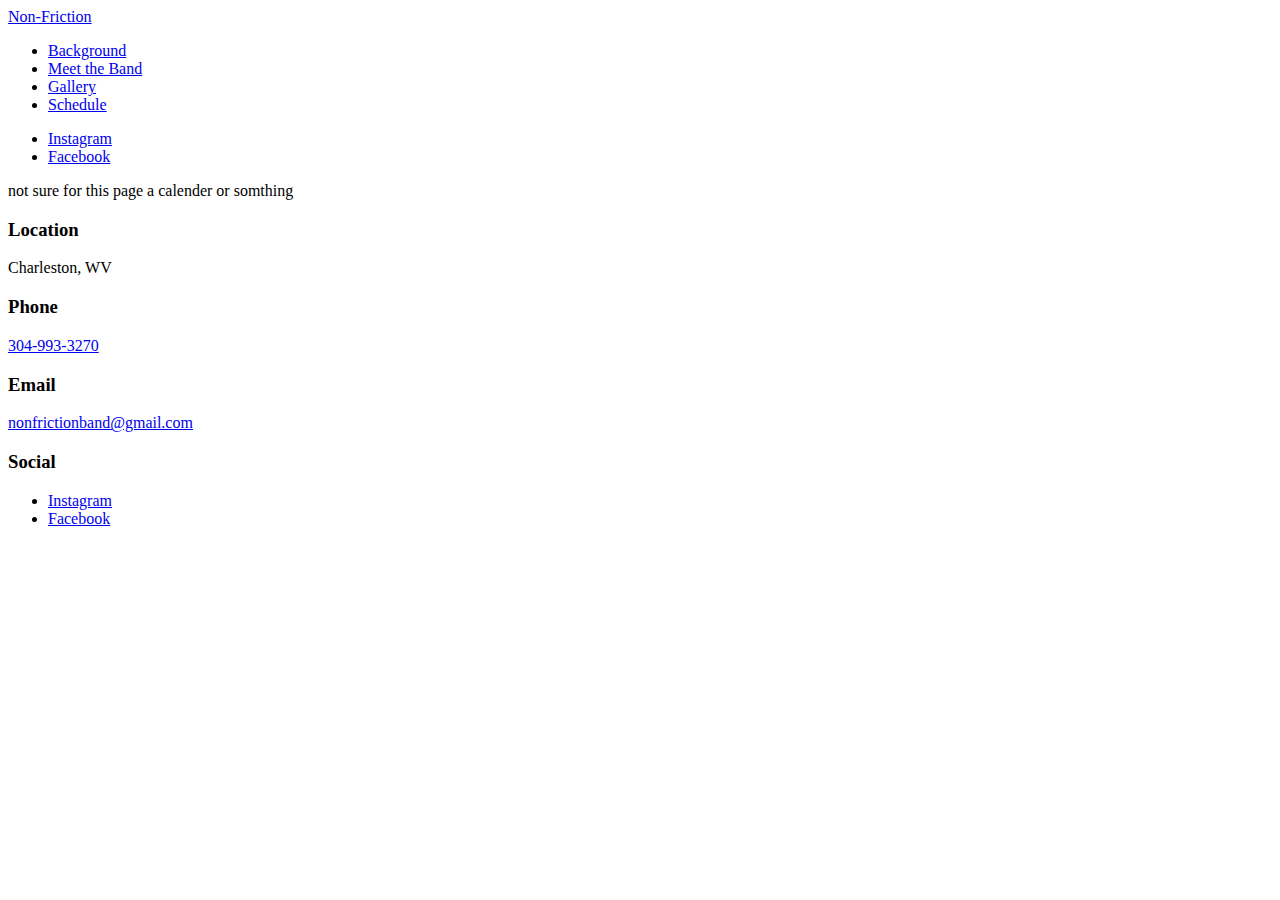
==== schedule.html @ 780d5395 "updated contacts" ====
<!DOCTYPE HTML>
<!--
	Massively by HTML5 UP
	html5up.net | @ajlkn
	Free for personal and commercial use under the CCA 3.0 license (html5up.net/license)
-->
<html>
	<head>
		<link rel="shortcut icon" type="image/x-icon" href="images\Vintage_18-06-2024_22h09m11s.ico" />
		<title>Non-Friction</title>
		<meta charset="utf-8" />
		<meta name="viewport" content="width=device-width, initial-scale=1, user-scalable=no" />
		<link rel="stylesheet" href="assets/css/main.css" />
		<noscript><link rel="stylesheet" href="assets/css/noscript.css" /></noscript>
	</head>
	<body class="is-preload">

		<!-- Wrapper -->
			<div id="wrapper">

				<!-- Header -->
					<header id="header">
						<a href="index.html" class="logo">Non-Friction</a>
					</header>

				<!-- Nav -->
					<nav id="nav">
						<ul class="links">
							<li><a href="index.html">Background</a></li>
							<li><a href="MTB.html">Meet the Band</a></li>
							<li><a href="gallery.html">Gallery</a></li>
							<li  class="active"><a href="schedule.html">Schedule</a></li>
						</ul>
						<ul class="icons">
							<li><a href="https://www.instagram.com/nonfrictionband/" class="icon brands fa-instagram" target = "_blank"><span class="label">Instagram</span></a></li>
							<li><a href="https://www.facebook.com/nonfriction304/" class="icon brands fa-facebook-f" target = "_blank"><span class="label">Facebook</span></a></li>
						</ul>
					</nav>

				<!-- Main -->
					<div id="main">
                    <p>not sure for this page a calender or somthing</p>
						
                    </div>
							

				<!-- Footer -->
                <footer id="footer">
                    <!-- find out how to use these forms to send and email to nonfrictionband@gmail.com-->
                    <!-- <section>
                        <form method="post" action="#">
                            <div class="fields">
                                <div class="field">
                                    <label for="name">Name</label>
                                    <input type="text" name="name" id="name" />
                                </div>
                                <div class="field">
                                    <label for="email">Email</label>
                                    <input type="text" name="email" id="email" />
                                </div>
                                <div class="field">
                                    <label for="message">Message</label>
                                    <textarea name="message" id="message" rows="3"></textarea>
                                </div>
                            </div>
                            <ul class="actions">
                                <li><input type="submit" value="Send Message" /></li>
                            </ul>
                        </form>
                    </section> -->
                    <section class="split contact">
                        <section class="alt">
                            <h3>Location</h3>
                            <p>Charleston, WV</p>
                        </section>
                        <section>
                            <h3>Phone</h3>
                            <!-- add copy functionalaty that has tactile feel -->
                            <p><a href="#" onclick = "return false;">304-993-3270</a></p>
                        </section>
                        <section>
                            <h3>Email</h3>
                            <!-- add copy functionalaty that has tactile feel -->
                            <p><a href="#" onclick = "return false;">nonfrictionband@gmail.com</a></p>
                        </section>
                        <section>
                            <h3>Social</h3>
                            <ul class="icons alt">
                                <li><a href="https://www.instagram.com/nonfrictionband/" class="icon brands fa-instagram" target = "_blank"><span class="label">Instagram</span></a></li>
                                <li><a href="https://www.facebook.com/nonfriction304/" class="icon brands fa-facebook-f" target = "_blank"><span class="label">Facebook</span></a></li>
                            </ul>
                        </section>
                    </section>
                </footer>
			</div>

		<!-- Scripts -->
			<script src="assets/js/jquery.min.js"></script>
			<script src="assets/js/jquery.scrollex.min.js"></script>
			<script src="assets/js/jquery.scrolly.min.js"></script>
			<script src="assets/js/browser.min.js"></script>
			<script src="assets/js/breakpoints.min.js"></script>
			<script src="assets/js/util.js"></script>
			<script src="assets/js/main.js"></script>

	</body>
</html>
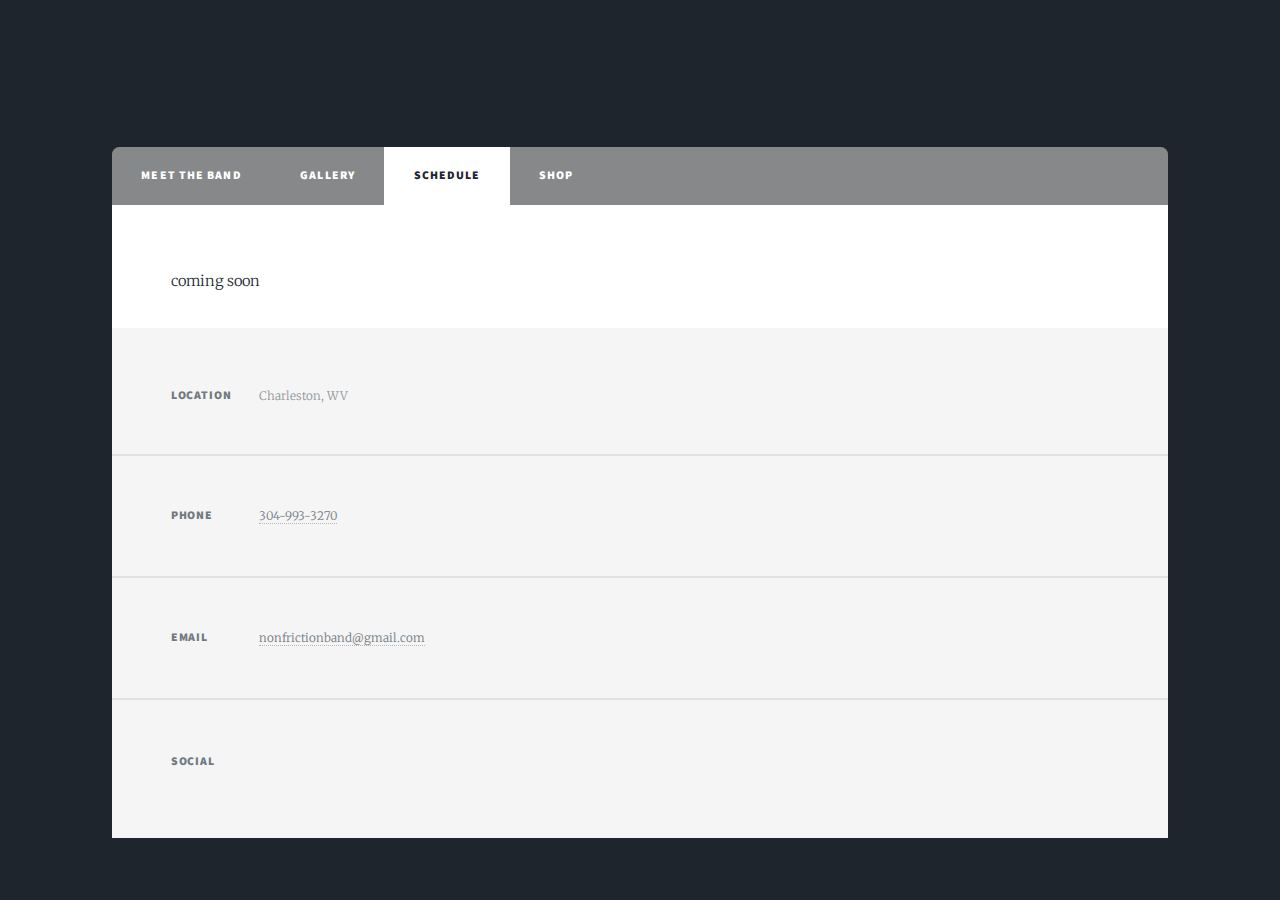
==== commit 0a544894: "added new pages and started formatting index.html" ====
--- a/schedule.html
+++ b/schedule.html
@@ -17,19 +17,13 @@
 
 		<!-- Wrapper -->
 			<div id="wrapper">
-
-				<!-- Header -->
-					<header id="header">
-						<a href="index.html" class="logo">Non-Friction</a>
-					</header>
-
 				<!-- Nav -->
-					<nav id="nav">
+					<nav id="nav" class="nav-spacing-nomain">
 						<ul class="links">
-							<li><a href="index.html">Background</a></li>
-							<li><a href="MTB.html">Meet the Band</a></li>
+							<li><a href="index.html">Meet the Band</a></li>
 							<li><a href="gallery.html">Gallery</a></li>
 							<li  class="active"><a href="schedule.html">Schedule</a></li>
+                            <li><a href="shop.html">Shop</a></li>
 						</ul>
 						<ul class="icons">
 							<li><a href="https://www.instagram.com/nonfrictionband/" class="icon brands fa-instagram" target = "_blank"><span class="label">Instagram</span></a></li>
@@ -39,59 +33,59 @@
 
 				<!-- Main -->
 					<div id="main">
-                    <p>not sure for this page a calender or somthing</p>
+                    <p>coming soon</p>
 						
                     </div>
 							
 
 				<!-- Footer -->
                 <footer id="footer">
-                    <!-- find out how to use these forms to send and email to nonfrictionband@gmail.com-->
-                    <!-- <section>
-                        <form method="post" action="#">
-                            <div class="fields">
-                                <div class="field">
-                                    <label for="name">Name</label>
-                                    <input type="text" name="name" id="name" />
-                                </div>
-                                <div class="field">
-                                    <label for="email">Email</label>
-                                    <input type="text" name="email" id="email" />
-                                </div>
-                                <div class="field">
-                                    <label for="message">Message</label>
-                                    <textarea name="message" id="message" rows="3"></textarea>
-                                </div>
-                            </div>
-                            <ul class="actions">
-                                <li><input type="submit" value="Send Message" /></li>
-                            </ul>
-                        </form>
-                    </section> -->
-                    <section class="split contact">
-                        <section class="alt">
-                            <h3>Location</h3>
-                            <p>Charleston, WV</p>
-                        </section>
-                        <section>
-                            <h3>Phone</h3>
-                            <!-- add copy functionalaty that has tactile feel -->
-                            <p><a href="#" onclick = "return false;">304-993-3270</a></p>
-                        </section>
-                        <section>
-                            <h3>Email</h3>
-                            <!-- add copy functionalaty that has tactile feel -->
-                            <p><a href="#" onclick = "return false;">nonfrictionband@gmail.com</a></p>
-                        </section>
-                        <section>
-                            <h3>Social</h3>
-                            <ul class="icons alt">
-                                <li><a href="https://www.instagram.com/nonfrictionband/" class="icon brands fa-instagram" target = "_blank"><span class="label">Instagram</span></a></li>
-                                <li><a href="https://www.facebook.com/nonfriction304/" class="icon brands fa-facebook-f" target = "_blank"><span class="label">Facebook</span></a></li>
-                            </ul>
-                        </section>
-                    </section>
-                </footer>
+					<!-- find out how to use these forms to send and email to nonfrictionband@gmail.com-->
+					<!-- <section>
+						<form method="post" action="#">
+							<div class="fields">
+								<div class="field">
+									<label for="name">Name</label>
+									<input type="text" name="name" id="name" />
+								</div>
+								<div class="field">
+									<label for="email">Email</label>
+									<input type="text" name="email" id="email" />
+								</div>
+								<div class="field">
+									<label for="message">Message</label>
+									<textarea name="message" id="message" rows="3"></textarea>
+								</div>
+							</div>
+							<ul class="actions">
+								<li><input type="submit" value="Send Message" /></li>
+							</ul>
+						</form>
+					</section> -->
+					<section class="split contact">
+						<section class="alt">
+							<h3>Location</h3>
+							<p>Charleston, WV</p>
+						</section>
+						<section>
+							<h3>Phone</h3>
+							<!-- add copy functionalaty that has tactile feel -->
+							<p><a href="#" onclick = "return false;">304-993-3270</a></p>
+						</section>
+						<section>
+							<h3>Email</h3>
+							<!-- add copy functionalaty that has tactile feel -->
+							<p><a href="#" onclick = "return false;">nonfrictionband@gmail.com</a></p>
+						</section>
+						<section>
+							<h3>Social</h3>
+							<ul class="icons alt">
+								<li><a href="https://www.instagram.com/nonfrictionband/" class="icon brands fa-instagram" target = "_blank"><span class="label">Instagram</span></a></li>
+								<li><a href="https://www.facebook.com/nonfriction304/" class="icon brands fa-facebook-f" target = "_blank"><span class="label">Facebook</span></a></li>
+							</ul>
+						</section>
+					</section>
+				</footer>
 			</div>
 
 		<!-- Scripts -->
--- a/assets/css/main.css
+++ b/assets/css/main.css
@@ -0,0 +1,4718 @@
+@import url(fontawesome-all.min.css);
+@import url("https://fonts.googleapis.com/css?family=Merriweather:300,700,300italic,700italic|Source+Sans+Pro:900");
+
+/*
+	Massively by HTML5 UP
+	html5up.net | @ajlkn
+	Free for personal and commercial use under the CCA 3.0 license (html5up.net/license)
+*/
+h1{
+	font-size: 4rem;
+	line-height: 1.1;
+	margin: 0 0 2rem 0;
+	text-align: center;
+}
+.bnd-mbr-card{
+	display: grid;
+	justify-items: center;
+	background-color: #717981;
+	padding: 1rem;
+	border-radius: 1rem;
+}
+.bnd-mbr-card + .bnd-mbr-card{
+	margin-top: 1rem;
+}
+.italic{
+	font-style: italic;
+	font-size: 0.9rem;
+}
+.bio{
+	text-align: center;
+}
+html, body, div, span, applet, object,
+iframe, h1, h2, h3, h4, h5, h6, p, blockquote,
+pre, a, abbr, acronym, address, big, cite,
+code, del, dfn, em, img, ins, kbd, q, s, samp,
+small, strike, strong, sub, sup, tt, var, b,
+u, i, center, dl, dt, dd, ol, ul, li, fieldset,
+form, label, legend, table, caption, tbody,
+tfoot, thead, tr, th, td, article, aside,
+canvas, details, embed, figure, figcaption,
+footer, header, hgroup, menu, nav, output, ruby,
+section, summary, time, mark, audio, video {
+	margin: 0;
+	padding: 0;
+	border: 0;
+	font-size: 100%;
+	font: inherit;
+	vertical-align: baseline;}
+
+article, aside, details, figcaption, figure,
+footer, header, hgroup, menu, nav, section {
+	display: block;}
+
+body {
+	line-height: 1;
+}
+
+ol, ul {
+	list-style: none;
+}
+
+blockquote, q {
+	quotes: none;
+}
+
+	blockquote:before, blockquote:after, q:before, q:after {
+		content: '';
+		content: none;
+	}
+
+table {
+	border-collapse: collapse;
+	border-spacing: 0;
+}
+
+body {
+	-webkit-text-size-adjust: none;
+}
+
+mark {
+	background-color: transparent;
+	color: inherit;
+}
+
+input::-moz-focus-inner {
+	border: 0;
+	padding: 0;
+}
+
+input, select, textarea {
+	-moz-appearance: none;
+	-webkit-appearance: none;
+	-ms-appearance: none;
+	appearance: none;
+}
+
+/* Basic */
+
+	@-ms-viewport {
+		width: device-width;
+	}
+
+	body {
+		-ms-overflow-style: scrollbar;
+	}
+
+	@media screen and (max-width: 480px) {
+
+		html, body {
+			min-width: 320px;
+		}
+
+	}
+
+	html {
+		box-sizing: border-box;
+	}
+
+	*, *:before, *:after {
+		box-sizing: inherit;
+	}
+
+	body {
+		background-color: #1e252d;
+	}
+
+		body.is-preload *, body.is-preload *:before, body.is-preload *:after {
+			-moz-animation: none !important;
+			-webkit-animation: none !important;
+			-ms-animation: none !important;
+			animation: none !important;
+			-moz-transition: none !important;
+			-webkit-transition: none !important;
+			-ms-transition: none !important;
+			transition: none !important;
+		}
+
+/* Type */
+
+	html {
+		font-size: 16pt;
+	}
+
+		@media screen and (max-width: 1680px) {
+
+			html {
+				font-size: 12pt;
+			}
+
+		}
+
+		@media screen and (max-width: 1280px) {
+
+			html {
+				font-size: 11pt;
+			}
+
+		}
+
+		@media screen and (max-width: 360px) {
+
+			html {
+				font-size: 10pt;
+			}
+
+		}
+
+	body {
+		color: #212931;
+	}
+
+	body, input, select, textarea {
+		font-family: "Merriweather", Georgia, serif;
+		font-weight: 300;
+		font-size: 1rem;
+		line-height: 2.375;
+	}
+
+	a {
+		-moz-transition: color 0.2s ease-in-out, background-color 0.2s ease-in-out, border-color 0.2s ease-in-out, box-shadow 0.2s ease-in-out;
+		-webkit-transition: color 0.2s ease-in-out, background-color 0.2s ease-in-out, border-color 0.2s ease-in-out, box-shadow 0.2s ease-in-out;
+		-ms-transition: color 0.2s ease-in-out, background-color 0.2s ease-in-out, border-color 0.2s ease-in-out, box-shadow 0.2s ease-in-out;
+		transition: color 0.2s ease-in-out, background-color 0.2s ease-in-out, border-color 0.2s ease-in-out, box-shadow 0.2s ease-in-out;
+		border-bottom: dotted 1px;
+		text-decoration: none;
+	}
+
+		a:hover {
+			border-bottom-color: transparent;
+		}
+
+	strong, b {
+		font-weight: 600;
+	}
+
+	em, i {
+		font-style: italic;
+	}
+
+	p {
+		text-align: justify;
+		margin: 0 0 2rem 0;
+	}
+
+	h1, h2, h3, h4, h5, h6 {
+		font-family: "Source Sans Pro", Helvetica, sans-serif;
+		font-weight: 900;
+		line-height: 1.5;
+		letter-spacing: 0.075em;
+		text-transform: uppercase;
+		margin: 0 0 1rem 0;
+	}
+
+		h1 a, h2 a, h3 a, h4 a, h5 a, h6 a {
+			border-bottom: 0;
+			color: inherit;
+			text-decoration: none;
+		}
+
+	h1 {
+		font-size: 4rem;
+		line-height: 1.1;
+		margin: 0 0 2rem 0;
+	}
+
+	h2 {
+		font-size: 1.75rem;
+		line-height: 1.3;
+		margin: 0 0 1.5rem 0;
+	}
+
+	h3 {
+		font-size: 1.25rem;
+		margin: 0 0 1.5rem 0;
+	}
+
+	h4 {
+		font-size: 1rem;
+	}
+
+	h5 {
+		font-size: 0.9rem;
+	}
+
+	h6 {
+		font-size: 0.8rem;
+	}
+
+	sub {
+		font-size: 0.8rem;
+		position: relative;
+		top: 0.5rem;
+	}
+
+	sup {
+		font-size: 0.8rem;
+		position: relative;
+		top: -0.5rem;
+	}
+
+	blockquote {
+		border-left: solid 4px;
+		font-style: italic;
+		margin: 0 0 2rem 0;
+		padding: 0.5rem 0 0.5rem 2rem;
+	}
+
+	code {
+		border: solid 2px;
+		font-family: "Courier New", monospace;
+		font-size: 0.9rem;
+		margin: 0 0.25rem;
+		padding: 0.25rem 0.65rem;
+	}
+
+	pre {
+		-webkit-overflow-scrolling: touch;
+		font-family: "Courier New", monospace;
+		font-size: 0.9rem;
+		margin: 0 0 2rem 0;
+	}
+
+		pre code {
+			display: block;
+			line-height: 1.75;
+			padding: 1rem 1.5rem;
+			overflow-x: auto;
+		}
+
+	hr {
+		border: 0;
+		border-bottom: solid 2px;
+		margin: 3rem 0;
+	}
+
+		hr.major {
+			margin: 5rem 0;
+		}
+
+	.align-left {
+		text-align: left;
+	}
+
+	.align-center {
+		text-align: center;
+	}
+
+	.align-right {
+		text-align: right;
+	}
+
+	input, select, textarea {
+		color: #212931;
+	}
+
+	a {
+		color: #212931;
+		border-bottom-color: rgba(33, 41, 49, 0.5);
+	}
+
+		a:hover {
+			border-bottom-color: transparent;
+			color: rgba(254,0,0) !important;
+		}
+
+	strong, b {
+		color: #212931;
+	}
+
+	h1, h2, h3, h4, h5, h6 {
+		color: #212931;
+	}
+
+	blockquote {
+		border-left-color: #eeeeee;
+	}
+
+	code {
+		background: rgba(220, 220, 220, 0.25);
+		border-color: #eeeeee;
+	}
+
+	hr {
+		border-bottom-color: #eeeeee;
+	}
+
+/* Row */
+
+	.row {
+		display: flex;
+		flex-wrap: wrap;
+		box-sizing: border-box;
+		align-items: stretch;
+	}
+
+		.row > * {
+			box-sizing: border-box;
+		}
+
+		.row.gtr-uniform > * > :last-child {
+			margin-bottom: 0;
+		}
+
+		.row.aln-left {
+			justify-content: flex-start;
+		}
+
+		.row.aln-center {
+			justify-content: center;
+		}
+
+		.row.aln-right {
+			justify-content: flex-end;
+		}
+
+		.row.aln-top {
+			align-items: flex-start;
+		}
+
+		.row.aln-middle {
+			align-items: center;
+		}
+
+		.row.aln-bottom {
+			align-items: flex-end;
+		}
+
+		.row > .imp {
+			order: -1;
+		}
+
+		.row > .col-1 {
+			width: 8.33333%;
+		}
+
+		.row > .off-1 {
+			margin-left: 8.33333%;
+		}
+
+		.row > .col-2 {
+			width: 16.66667%;
+		}
+
+		.row > .off-2 {
+			margin-left: 16.66667%;
+		}
+
+		.row > .col-3 {
+			width: 25%;
+		}
+
+		.row > .off-3 {
+			margin-left: 25%;
+		}
+
+		.row > .col-4 {
+			width: 33.33333%;
+		}
+
+		.row > .off-4 {
+			margin-left: 33.33333%;
+		}
+
+		.row > .col-5 {
+			width: 41.66667%;
+		}
+
+		.row > .off-5 {
+			margin-left: 41.66667%;
+		}
+
+		.row > .col-6 {
+			width: 50%;
+		}
+
+		.row > .off-6 {
+			margin-left: 50%;
+		}
+
+		.row > .col-7 {
+			width: 58.33333%;
+		}
+
+		.row > .off-7 {
+			margin-left: 58.33333%;
+		}
+
+		.row > .col-8 {
+			width: 66.66667%;
+		}
+
+		.row > .off-8 {
+			margin-left: 66.66667%;
+		}
+
+		.row > .col-9 {
+			width: 75%;
+		}
+
+		.row > .off-9 {
+			margin-left: 75%;
+		}
+
+		.row > .col-10 {
+			width: 83.33333%;
+		}
+
+		.row > .off-10 {
+			margin-left: 83.33333%;
+		}
+
+		.row > .col-11 {
+			width: 91.66667%;
+		}
+
+		.row > .off-11 {
+			margin-left: 91.66667%;
+		}
+
+		.row > .col-12 {
+			width: 100%;
+		}
+
+		.row > .off-12 {
+			margin-left: 100%;
+		}
+
+		.row.gtr-0 {
+			margin-top: 0;
+			margin-left: 0rem;
+		}
+
+			.row.gtr-0 > * {
+				padding: 0 0 0 0rem;
+			}
+
+			.row.gtr-0.gtr-uniform {
+				margin-top: 0rem;
+			}
+
+				.row.gtr-0.gtr-uniform > * {
+					padding-top: 0rem;
+				}
+
+		.row.gtr-25 {
+			margin-top: 0;
+			margin-left: -0.375rem;
+		}
+
+			.row.gtr-25 > * {
+				padding: 0 0 0 0.375rem;
+			}
+
+			.row.gtr-25.gtr-uniform {
+				margin-top: -0.375rem;
+			}
+
+				.row.gtr-25.gtr-uniform > * {
+					padding-top: 0.375rem;
+				}
+
+		.row.gtr-50 {
+			margin-top: 0;
+			margin-left: -0.75rem;
+		}
+
+			.row.gtr-50 > * {
+				padding: 0 0 0 0.75rem;
+			}
+
+			.row.gtr-50.gtr-uniform {
+				margin-top: -0.75rem;
+			}
+
+				.row.gtr-50.gtr-uniform > * {
+					padding-top: 0.75rem;
+				}
+
+		.row {
+			margin-top: 0;
+			margin-left: -1.5rem;
+		}
+
+			.row > * {
+				padding: 0 0 0 1.5rem;
+			}
+
+			.row.gtr-uniform {
+				margin-top: -1.5rem;
+			}
+
+				.row.gtr-uniform > * {
+					padding-top: 1.5rem;
+				}
+
+		.row.gtr-150 {
+			margin-top: 0;
+			margin-left: -2.25rem;
+		}
+
+			.row.gtr-150 > * {
+				padding: 0 0 0 2.25rem;
+			}
+
+			.row.gtr-150.gtr-uniform {
+				margin-top: -2.25rem;
+			}
+
+				.row.gtr-150.gtr-uniform > * {
+					padding-top: 2.25rem;
+				}
+
+		.row.gtr-200 {
+			margin-top: 0;
+			margin-left: -3rem;
+		}
+
+			.row.gtr-200 > * {
+				padding: 0 0 0 3rem;
+			}
+
+			.row.gtr-200.gtr-uniform {
+				margin-top: -3rem;
+			}
+
+				.row.gtr-200.gtr-uniform > * {
+					padding-top: 3rem;
+				}
+
+		@media screen and (max-width: 1680px) {
+
+			.row {
+				display: flex;
+				flex-wrap: wrap;
+				box-sizing: border-box;
+				align-items: stretch;
+			}
+
+				.row > * {
+					box-sizing: border-box;
+				}
+
+				.row.gtr-uniform > * > :last-child {
+					margin-bottom: 0;
+				}
+
+				.row.aln-left {
+					justify-content: flex-start;
+				}
+
+				.row.aln-center {
+					justify-content: center;
+				}
+
+				.row.aln-right {
+					justify-content: flex-end;
+				}
+
+				.row.aln-top {
+					align-items: flex-start;
+				}
+
+				.row.aln-middle {
+					align-items: center;
+				}
+
+				.row.aln-bottom {
+					align-items: flex-end;
+				}
+
+				.row > .imp-xlarge {
+					order: -1;
+				}
+
+				.row > .col-1-xlarge {
+					width: 8.33333%;
+				}
+
+				.row > .off-1-xlarge {
+					margin-left: 8.33333%;
+				}
+
+				.row > .col-2-xlarge {
+					width: 16.66667%;
+				}
+
+				.row > .off-2-xlarge {
+					margin-left: 16.66667%;
+				}
+
+				.row > .col-3-xlarge {
+					width: 25%;
+				}
+
+				.row > .off-3-xlarge {
+					margin-left: 25%;
+				}
+
+				.row > .col-4-xlarge {
+					width: 33.33333%;
+				}
+
+				.row > .off-4-xlarge {
+					margin-left: 33.33333%;
+				}
+
+				.row > .col-5-xlarge {
+					width: 41.66667%;
+				}
+
+				.row > .off-5-xlarge {
+					margin-left: 41.66667%;
+				}
+
+				.row > .col-6-xlarge {
+					width: 50%;
+				}
+
+				.row > .off-6-xlarge {
+					margin-left: 50%;
+				}
+
+				.row > .col-7-xlarge {
+					width: 58.33333%;
+				}
+
+				.row > .off-7-xlarge {
+					margin-left: 58.33333%;
+				}
+
+				.row > .col-8-xlarge {
+					width: 66.66667%;
+				}
+
+				.row > .off-8-xlarge {
+					margin-left: 66.66667%;
+				}
+
+				.row > .col-9-xlarge {
+					width: 75%;
+				}
+
+				.row > .off-9-xlarge {
+					margin-left: 75%;
+				}
+
+				.row > .col-10-xlarge {
+					width: 83.33333%;
+				}
+
+				.row > .off-10-xlarge {
+					margin-left: 83.33333%;
+				}
+
+				.row > .col-11-xlarge {
+					width: 91.66667%;
+				}
+
+				.row > .off-11-xlarge {
+					margin-left: 91.66667%;
+				}
+
+				.row > .col-12-xlarge {
+					width: 100%;
+				}
+
+				.row > .off-12-xlarge {
+					margin-left: 100%;
+				}
+
+				.row.gtr-0 {
+					margin-top: 0;
+					margin-left: 0rem;
+				}
+
+					.row.gtr-0 > * {
+						padding: 0 0 0 0rem;
+					}
+
+					.row.gtr-0.gtr-uniform {
+						margin-top: 0rem;
+					}
+
+						.row.gtr-0.gtr-uniform > * {
+							padding-top: 0rem;
+						}
+
+				.row.gtr-25 {
+					margin-top: 0;
+					margin-left: -0.375rem;
+				}
+
+					.row.gtr-25 > * {
+						padding: 0 0 0 0.375rem;
+					}
+
+					.row.gtr-25.gtr-uniform {
+						margin-top: -0.375rem;
+					}
+
+						.row.gtr-25.gtr-uniform > * {
+							padding-top: 0.375rem;
+						}
+
+				.row.gtr-50 {
+					margin-top: 0;
+					margin-left: -0.75rem;
+				}
+
+					.row.gtr-50 > * {
+						padding: 0 0 0 0.75rem;
+					}
+
+					.row.gtr-50.gtr-uniform {
+						margin-top: -0.75rem;
+					}
+
+						.row.gtr-50.gtr-uniform > * {
+							padding-top: 0.75rem;
+						}
+
+				.row {
+					margin-top: 0;
+					margin-left: -1.5rem;
+				}
+
+					.row > * {
+						padding: 0 0 0 1.5rem;
+					}
+
+					.row.gtr-uniform {
+						margin-top: -1.5rem;
+					}
+
+						.row.gtr-uniform > * {
+							padding-top: 1.5rem;
+						}
+
+				.row.gtr-150 {
+					margin-top: 0;
+					margin-left: -2.25rem;
+				}
+
+					.row.gtr-150 > * {
+						padding: 0 0 0 2.25rem;
+					}
+
+					.row.gtr-150.gtr-uniform {
+						margin-top: -2.25rem;
+					}
+
+						.row.gtr-150.gtr-uniform > * {
+							padding-top: 2.25rem;
+						}
+
+				.row.gtr-200 {
+					margin-top: 0;
+					margin-left: -3rem;
+				}
+
+					.row.gtr-200 > * {
+						padding: 0 0 0 3rem;
+					}
+
+					.row.gtr-200.gtr-uniform {
+						margin-top: -3rem;
+					}
+
+						.row.gtr-200.gtr-uniform > * {
+							padding-top: 3rem;
+						}
+
+		}
+
+		@media screen and (max-width: 1280px) {
+
+			.row {
+				display: flex;
+				flex-wrap: wrap;
+				box-sizing: border-box;
+				align-items: stretch;
+			}
+
+				.row > * {
+					box-sizing: border-box;
+				}
+
+				.row.gtr-uniform > * > :last-child {
+					margin-bottom: 0;
+				}
+
+				.row.aln-left {
+					justify-content: flex-start;
+				}
+
+				.row.aln-center {
+					justify-content: center;
+				}
+
+				.row.aln-right {
+					justify-content: flex-end;
+				}
+
+				.row.aln-top {
+					align-items: flex-start;
+				}
+
+				.row.aln-middle {
+					align-items: center;
+				}
+
+				.row.aln-bottom {
+					align-items: flex-end;
+				}
+
+				.row > .imp-large {
+					order: -1;
+				}
+
+				.row > .col-1-large {
+					width: 8.33333%;
+				}
+
+				.row > .off-1-large {
+					margin-left: 8.33333%;
+				}
+
+				.row > .col-2-large {
+					width: 16.66667%;
+				}
+
+				.row > .off-2-large {
+					margin-left: 16.66667%;
+				}
+
+				.row > .col-3-large {
+					width: 25%;
+				}
+
+				.row > .off-3-large {
+					margin-left: 25%;
+				}
+
+				.row > .col-4-large {
+					width: 33.33333%;
+				}
+
+				.row > .off-4-large {
+					margin-left: 33.33333%;
+				}
+
+				.row > .col-5-large {
+					width: 41.66667%;
+				}
+
+				.row > .off-5-large {
+					margin-left: 41.66667%;
+				}
+
+				.row > .col-6-large {
+					width: 50%;
+				}
+
+				.row > .off-6-large {
+					margin-left: 50%;
+				}
+
+				.row > .col-7-large {
+					width: 58.33333%;
+				}
+
+				.row > .off-7-large {
+					margin-left: 58.33333%;
+				}
+
+				.row > .col-8-large {
+					width: 66.66667%;
+				}
+
+				.row > .off-8-large {
+					margin-left: 66.66667%;
+				}
+
+				.row > .col-9-large {
+					width: 75%;
+				}
+
+				.row > .off-9-large {
+					margin-left: 75%;
+				}
+
+				.row > .col-10-large {
+					width: 83.33333%;
+				}
+
+				.row > .off-10-large {
+					margin-left: 83.33333%;
+				}
+
+				.row > .col-11-large {
+					width: 91.66667%;
+				}
+
+				.row > .off-11-large {
+					margin-left: 91.66667%;
+				}
+
+				.row > .col-12-large {
+					width: 100%;
+				}
+
+				.row > .off-12-large {
+					margin-left: 100%;
+				}
+
+				.row.gtr-0 {
+					margin-top: 0;
+					margin-left: 0rem;
+				}
+
+					.row.gtr-0 > * {
+						padding: 0 0 0 0rem;
+					}
+
+					.row.gtr-0.gtr-uniform {
+						margin-top: 0rem;
+					}
+
+						.row.gtr-0.gtr-uniform > * {
+							padding-top: 0rem;
+						}
+
+				.row.gtr-25 {
+					margin-top: 0;
+					margin-left: -0.375rem;
+				}
+
+					.row.gtr-25 > * {
+						padding: 0 0 0 0.375rem;
+					}
+
+					.row.gtr-25.gtr-uniform {
+						margin-top: -0.375rem;
+					}
+
+						.row.gtr-25.gtr-uniform > * {
+							padding-top: 0.375rem;
+						}
+
+				.row.gtr-50 {
+					margin-top: 0;
+					margin-left: -0.75rem;
+				}
+
+					.row.gtr-50 > * {
+						padding: 0 0 0 0.75rem;
+					}
+
+					.row.gtr-50.gtr-uniform {
+						margin-top: -0.75rem;
+					}
+
+						.row.gtr-50.gtr-uniform > * {
+							padding-top: 0.75rem;
+						}
+
+				.row {
+					margin-top: 0;
+					margin-left: -1.5rem;
+				}
+
+					.row > * {
+						padding: 0 0 0 1.5rem;
+					}
+
+					.row.gtr-uniform {
+						margin-top: -1.5rem;
+					}
+
+						.row.gtr-uniform > * {
+							padding-top: 1.5rem;
+						}
+
+				.row.gtr-150 {
+					margin-top: 0;
+					margin-left: -2.25rem;
+				}
+
+					.row.gtr-150 > * {
+						padding: 0 0 0 2.25rem;
+					}
+
+					.row.gtr-150.gtr-uniform {
+						margin-top: -2.25rem;
+					}
+
+						.row.gtr-150.gtr-uniform > * {
+							padding-top: 2.25rem;
+						}
+
+				.row.gtr-200 {
+					margin-top: 0;
+					margin-left: -3rem;
+				}
+
+					.row.gtr-200 > * {
+						padding: 0 0 0 3rem;
+					}
+
+					.row.gtr-200.gtr-uniform {
+						margin-top: -3rem;
+					}
+
+						.row.gtr-200.gtr-uniform > * {
+							padding-top: 3rem;
+						}
+
+		}
+
+		@media screen and (max-width: 980px) {
+
+			.row {
+				display: flex;
+				flex-wrap: wrap;
+				box-sizing: border-box;
+				align-items: stretch;
+			}
+
+				.row > * {
+					box-sizing: border-box;
+				}
+
+				.row.gtr-uniform > * > :last-child {
+					margin-bottom: 0;
+				}
+
+				.row.aln-left {
+					justify-content: flex-start;
+				}
+
+				.row.aln-center {
+					justify-content: center;
+				}
+
+				.row.aln-right {
+					justify-content: flex-end;
+				}
+
+				.row.aln-top {
+					align-items: flex-start;
+				}
+
+				.row.aln-middle {
+					align-items: center;
+				}
+
+				.row.aln-bottom {
+					align-items: flex-end;
+				}
+
+				.row > .imp-medium {
+					order: -1;
+				}
+
+				.row > .col-1-medium {
+					width: 8.33333%;
+				}
+
+				.row > .off-1-medium {
+					margin-left: 8.33333%;
+				}
+
+				.row > .col-2-medium {
+					width: 16.66667%;
+				}
+
+				.row > .off-2-medium {
+					margin-left: 16.66667%;
+				}
+
+				.row > .col-3-medium {
+					width: 25%;
+				}
+
+				.row > .off-3-medium {
+					margin-left: 25%;
+				}
+
+				.row > .col-4-medium {
+					width: 33.33333%;
+				}
+
+				.row > .off-4-medium {
+					margin-left: 33.33333%;
+				}
+
+				.row > .col-5-medium {
+					width: 41.66667%;
+				}
+
+				.row > .off-5-medium {
+					margin-left: 41.66667%;
+				}
+
+				.row > .col-6-medium {
+					width: 50%;
+				}
+
+				.row > .off-6-medium {
+					margin-left: 50%;
+				}
+
+				.row > .col-7-medium {
+					width: 58.33333%;
+				}
+
+				.row > .off-7-medium {
+					margin-left: 58.33333%;
+				}
+
+				.row > .col-8-medium {
+					width: 66.66667%;
+				}
+
+				.row > .off-8-medium {
+					margin-left: 66.66667%;
+				}
+
+				.row > .col-9-medium {
+					width: 75%;
+				}
+
+				.row > .off-9-medium {
+					margin-left: 75%;
+				}
+
+				.row > .col-10-medium {
+					width: 83.33333%;
+				}
+
+				.row > .off-10-medium {
+					margin-left: 83.33333%;
+				}
+
+				.row > .col-11-medium {
+					width: 91.66667%;
+				}
+
+				.row > .off-11-medium {
+					margin-left: 91.66667%;
+				}
+
+				.row > .col-12-medium {
+					width: 100%;
+				}
+
+				.row > .off-12-medium {
+					margin-left: 100%;
+				}
+
+				.row.gtr-0 {
+					margin-top: 0;
+					margin-left: 0rem;
+				}
+
+					.row.gtr-0 > * {
+						padding: 0 0 0 0rem;
+					}
+
+					.row.gtr-0.gtr-uniform {
+						margin-top: 0rem;
+					}
+
+						.row.gtr-0.gtr-uniform > * {
+							padding-top: 0rem;
+						}
+
+				.row.gtr-25 {
+					margin-top: 0;
+					margin-left: -0.375rem;
+				}
+
+					.row.gtr-25 > * {
+						padding: 0 0 0 0.375rem;
+					}
+
+					.row.gtr-25.gtr-uniform {
+						margin-top: -0.375rem;
+					}
+
+						.row.gtr-25.gtr-uniform > * {
+							padding-top: 0.375rem;
+						}
+
+				.row.gtr-50 {
+					margin-top: 0;
+					margin-left: -0.75rem;
+				}
+
+					.row.gtr-50 > * {
+						padding: 0 0 0 0.75rem;
+					}
+
+					.row.gtr-50.gtr-uniform {
+						margin-top: -0.75rem;
+					}
+
+						.row.gtr-50.gtr-uniform > * {
+							padding-top: 0.75rem;
+						}
+
+				.row {
+					margin-top: 0;
+					margin-left: -1.5rem;
+				}
+
+					.row > * {
+						padding: 0 0 0 1.5rem;
+					}
+
+					.row.gtr-uniform {
+						margin-top: -1.5rem;
+					}
+
+						.row.gtr-uniform > * {
+							padding-top: 1.5rem;
+						}
+
+				.row.gtr-150 {
+					margin-top: 0;
+					margin-left: -2.25rem;
+				}
+
+					.row.gtr-150 > * {
+						padding: 0 0 0 2.25rem;
+					}
+
+					.row.gtr-150.gtr-uniform {
+						margin-top: -2.25rem;
+					}
+
+						.row.gtr-150.gtr-uniform > * {
+							padding-top: 2.25rem;
+						}
+
+				.row.gtr-200 {
+					margin-top: 0;
+					margin-left: -3rem;
+				}
+
+					.row.gtr-200 > * {
+						padding: 0 0 0 3rem;
+					}
+
+					.row.gtr-200.gtr-uniform {
+						margin-top: -3rem;
+					}
+
+						.row.gtr-200.gtr-uniform > * {
+							padding-top: 3rem;
+						}
+
+		}
+
+		@media screen and (max-width: 736px) {
+
+			.row {
+				display: flex;
+				flex-wrap: wrap;
+				box-sizing: border-box;
+				align-items: stretch;
+			}
+
+				.row > * {
+					box-sizing: border-box;
+				}
+
+				.row.gtr-uniform > * > :last-child {
+					margin-bottom: 0;
+				}
+
+				.row.aln-left {
+					justify-content: flex-start;
+				}
+
+				.row.aln-center {
+					justify-content: center;
+				}
+
+				.row.aln-right {
+					justify-content: flex-end;
+				}
+
+				.row.aln-top {
+					align-items: flex-start;
+				}
+
+				.row.aln-middle {
+					align-items: center;
+				}
+
+				.row.aln-bottom {
+					align-items: flex-end;
+				}
+
+				.row > .imp-small {
+					order: -1;
+				}
+
+				.row > .col-1-small {
+					width: 8.33333%;
+				}
+
+				.row > .off-1-small {
+					margin-left: 8.33333%;
+				}
+
+				.row > .col-2-small {
+					width: 16.66667%;
+				}
+
+				.row > .off-2-small {
+					margin-left: 16.66667%;
+				}
+
+				.row > .col-3-small {
+					width: 25%;
+				}
+
+				.row > .off-3-small {
+					margin-left: 25%;
+				}
+
+				.row > .col-4-small {
+					width: 33.33333%;
+				}
+
+				.row > .off-4-small {
+					margin-left: 33.33333%;
+				}
+
+				.row > .col-5-small {
+					width: 41.66667%;
+				}
+
+				.row > .off-5-small {
+					margin-left: 41.66667%;
+				}
+
+				.row > .col-6-small {
+					width: 50%;
+				}
+
+				.row > .off-6-small {
+					margin-left: 50%;
+				}
+
+				.row > .col-7-small {
+					width: 58.33333%;
+				}
+
+				.row > .off-7-small {
+					margin-left: 58.33333%;
+				}
+
+				.row > .col-8-small {
+					width: 66.66667%;
+				}
+
+				.row > .off-8-small {
+					margin-left: 66.66667%;
+				}
+
+				.row > .col-9-small {
+					width: 75%;
+				}
+
+				.row > .off-9-small {
+					margin-left: 75%;
+				}
+
+				.row > .col-10-small {
+					width: 83.33333%;
+				}
+
+				.row > .off-10-small {
+					margin-left: 83.33333%;
+				}
+
+				.row > .col-11-small {
+					width: 91.66667%;
+				}
+
+				.row > .off-11-small {
+					margin-left: 91.66667%;
+				}
+
+				.row > .col-12-small {
+					width: 100%;
+				}
+
+				.row > .off-12-small {
+					margin-left: 100%;
+				}
+
+				.row.gtr-0 {
+					margin-top: 0;
+					margin-left: 0rem;
+				}
+
+					.row.gtr-0 > * {
+						padding: 0 0 0 0rem;
+					}
+
+					.row.gtr-0.gtr-uniform {
+						margin-top: 0rem;
+					}
+
+						.row.gtr-0.gtr-uniform > * {
+							padding-top: 0rem;
+						}
+
+				.row.gtr-25 {
+					margin-top: 0;
+					margin-left: -0.375rem;
+				}
+
+					.row.gtr-25 > * {
+						padding: 0 0 0 0.375rem;
+					}
+
+					.row.gtr-25.gtr-uniform {
+						margin-top: -0.375rem;
+					}
+
+						.row.gtr-25.gtr-uniform > * {
+							padding-top: 0.375rem;
+						}
+
+				.row.gtr-50 {
+					margin-top: 0;
+					margin-left: -0.75rem;
+				}
+
+					.row.gtr-50 > * {
+						padding: 0 0 0 0.75rem;
+					}
+
+					.row.gtr-50.gtr-uniform {
+						margin-top: -0.75rem;
+					}
+
+						.row.gtr-50.gtr-uniform > * {
+							padding-top: 0.75rem;
+						}
+
+				.row {
+					margin-top: 0;
+					margin-left: -1.5rem;
+				}
+
+					.row > * {
+						padding: 0 0 0 1.5rem;
+					}
+
+					.row.gtr-uniform {
+						margin-top: -1.5rem;
+					}
+
+						.row.gtr-uniform > * {
+							padding-top: 1.5rem;
+						}
+
+				.row.gtr-150 {
+					margin-top: 0;
+					margin-left: -2.25rem;
+				}
+
+					.row.gtr-150 > * {
+						padding: 0 0 0 2.25rem;
+					}
+
+					.row.gtr-150.gtr-uniform {
+						margin-top: -2.25rem;
+					}
+
+						.row.gtr-150.gtr-uniform > * {
+							padding-top: 2.25rem;
+						}
+
+				.row.gtr-200 {
+					margin-top: 0;
+					margin-left: -3rem;
+				}
+
+					.row.gtr-200 > * {
+						padding: 0 0 0 3rem;
+					}
+
+					.row.gtr-200.gtr-uniform {
+						margin-top: -3rem;
+					}
+
+						.row.gtr-200.gtr-uniform > * {
+							padding-top: 3rem;
+						}
+
+		}
+
+		@media screen and (max-width: 480px) {
+
+			.row {
+				display: flex;
+				flex-wrap: wrap;
+				box-sizing: border-box;
+				align-items: stretch;
+			}
+
+				.row > * {
+					box-sizing: border-box;
+				}
+
+				.row.gtr-uniform > * > :last-child {
+					margin-bottom: 0;
+				}
+
+				.row.aln-left {
+					justify-content: flex-start;
+				}
+
+				.row.aln-center {
+					justify-content: center;
+				}
+
+				.row.aln-right {
+					justify-content: flex-end;
+				}
+
+				.row.aln-top {
+					align-items: flex-start;
+				}
+
+				.row.aln-middle {
+					align-items: center;
+				}
+
+				.row.aln-bottom {
+					align-items: flex-end;
+				}
+
+				.row > .imp-xsmall {
+					order: -1;
+				}
+
+				.row > .col-1-xsmall {
+					width: 8.33333%;
+				}
+
+				.row > .off-1-xsmall {
+					margin-left: 8.33333%;
+				}
+
+				.row > .col-2-xsmall {
+					width: 16.66667%;
+				}
+
+				.row > .off-2-xsmall {
+					margin-left: 16.66667%;
+				}
+
+				.row > .col-3-xsmall {
+					width: 25%;
+				}
+
+				.row > .off-3-xsmall {
+					margin-left: 25%;
+				}
+
+				.row > .col-4-xsmall {
+					width: 33.33333%;
+				}
+
+				.row > .off-4-xsmall {
+					margin-left: 33.33333%;
+				}
+
+				.row > .col-5-xsmall {
+					width: 41.66667%;
+				}
+
+				.row > .off-5-xsmall {
+					margin-left: 41.66667%;
+				}
+
+				.row > .col-6-xsmall {
+					width: 50%;
+				}
+
+				.row > .off-6-xsmall {
+					margin-left: 50%;
+				}
+
+				.row > .col-7-xsmall {
+					width: 58.33333%;
+				}
+
+				.row > .off-7-xsmall {
+					margin-left: 58.33333%;
+				}
+
+				.row > .col-8-xsmall {
+					width: 66.66667%;
+				}
+
+				.row > .off-8-xsmall {
+					margin-left: 66.66667%;
+				}
+
+				.row > .col-9-xsmall {
+					width: 75%;
+				}
+
+				.row > .off-9-xsmall {
+					margin-left: 75%;
+				}
+
+				.row > .col-10-xsmall {
+					width: 83.33333%;
+				}
+
+				.row > .off-10-xsmall {
+					margin-left: 83.33333%;
+				}
+
+				.row > .col-11-xsmall {
+					width: 91.66667%;
+				}
+
+				.row > .off-11-xsmall {
+					margin-left: 91.66667%;
+				}
+
+				.row > .col-12-xsmall {
+					width: 100%;
+				}
+
+				.row > .off-12-xsmall {
+					margin-left: 100%;
+				}
+
+				.row.gtr-0 {
+					margin-top: 0;
+					margin-left: 0rem;
+				}
+
+					.row.gtr-0 > * {
+						padding: 0 0 0 0rem;
+					}
+
+					.row.gtr-0.gtr-uniform {
+						margin-top: 0rem;
+					}
+
+						.row.gtr-0.gtr-uniform > * {
+							padding-top: 0rem;
+						}
+
+				.row.gtr-25 {
+					margin-top: 0;
+					margin-left: -0.375rem;
+				}
+
+					.row.gtr-25 > * {
+						padding: 0 0 0 0.375rem;
+					}
+
+					.row.gtr-25.gtr-uniform {
+						margin-top: -0.375rem;
+					}
+
+						.row.gtr-25.gtr-uniform > * {
+							padding-top: 0.375rem;
+						}
+
+				.row.gtr-50 {
+					margin-top: 0;
+					margin-left: -0.75rem;
+				}
+
+					.row.gtr-50 > * {
+						padding: 0 0 0 0.75rem;
+					}
+
+					.row.gtr-50.gtr-uniform {
+						margin-top: -0.75rem;
+					}
+
+						.row.gtr-50.gtr-uniform > * {
+							padding-top: 0.75rem;
+						}
+
+				.row {
+					margin-top: 0;
+					margin-left: -1.5rem;
+				}
+
+					.row > * {
+						padding: 0 0 0 1.5rem;
+					}
+
+					.row.gtr-uniform {
+						margin-top: -1.5rem;
+					}
+
+						.row.gtr-uniform > * {
+							padding-top: 1.5rem;
+						}
+
+				.row.gtr-150 {
+					margin-top: 0;
+					margin-left: -2.25rem;
+				}
+
+					.row.gtr-150 > * {
+						padding: 0 0 0 2.25rem;
+					}
+
+					.row.gtr-150.gtr-uniform {
+						margin-top: -2.25rem;
+					}
+
+						.row.gtr-150.gtr-uniform > * {
+							padding-top: 2.25rem;
+						}
+
+				.row.gtr-200 {
+					margin-top: 0;
+					margin-left: -3rem;
+				}
+
+					.row.gtr-200 > * {
+						padding: 0 0 0 3rem;
+					}
+
+					.row.gtr-200.gtr-uniform {
+						margin-top: -3rem;
+					}
+
+						.row.gtr-200.gtr-uniform > * {
+							padding-top: 3rem;
+						}
+
+		}
+
+		@media screen and (max-width: 360px) {
+
+			.row {
+				display: flex;
+				flex-wrap: wrap;
+				box-sizing: border-box;
+				align-items: stretch;
+			}
+
+				.row > * {
+					box-sizing: border-box;
+				}
+
+				.row.gtr-uniform > * > :last-child {
+					margin-bottom: 0;
+				}
+
+				.row.aln-left {
+					justify-content: flex-start;
+				}
+
+				.row.aln-center {
+					justify-content: center;
+				}
+
+				.row.aln-right {
+					justify-content: flex-end;
+				}
+
+				.row.aln-top {
+					align-items: flex-start;
+				}
+
+				.row.aln-middle {
+					align-items: center;
+				}
+
+				.row.aln-bottom {
+					align-items: flex-end;
+				}
+
+				.row > .imp-xxsmall {
+					order: -1;
+				}
+
+				.row > .col-1-xxsmall {
+					width: 8.33333%;
+				}
+
+				.row > .off-1-xxsmall {
+					margin-left: 8.33333%;
+				}
+
+				.row > .col-2-xxsmall {
+					width: 16.66667%;
+				}
+
+				.row > .off-2-xxsmall {
+					margin-left: 16.66667%;
+				}
+
+				.row > .col-3-xxsmall {
+					width: 25%;
+				}
+
+				.row > .off-3-xxsmall {
+					margin-left: 25%;
+				}
+
+				.row > .col-4-xxsmall {
+					width: 33.33333%;
+				}
+
+				.row > .off-4-xxsmall {
+					margin-left: 33.33333%;
+				}
+
+				.row > .col-5-xxsmall {
+					width: 41.66667%;
+				}
+
+				.row > .off-5-xxsmall {
+					margin-left: 41.66667%;
+				}
+
+				.row > .col-6-xxsmall {
+					width: 50%;
+				}
+
+				.row > .off-6-xxsmall {
+					margin-left: 50%;
+				}
+
+				.row > .col-7-xxsmall {
+					width: 58.33333%;
+				}
+
+				.row > .off-7-xxsmall {
+					margin-left: 58.33333%;
+				}
+
+				.row > .col-8-xxsmall {
+					width: 66.66667%;
+				}
+
+				.row > .off-8-xxsmall {
+					margin-left: 66.66667%;
+				}
+
+				.row > .col-9-xxsmall {
+					width: 75%;
+				}
+
+				.row > .off-9-xxsmall {
+					margin-left: 75%;
+				}
+
+				.row > .col-10-xxsmall {
+					width: 83.33333%;
+				}
+
+				.row > .off-10-xxsmall {
+					margin-left: 83.33333%;
+				}
+
+				.row > .col-11-xxsmall {
+					width: 91.66667%;
+				}
+
+				.row > .off-11-xxsmall {
+					margin-left: 91.66667%;
+				}
+
+				.row > .col-12-xxsmall {
+					width: 100%;
+				}
+
+				.row > .off-12-xxsmall {
+					margin-left: 100%;
+				}
+
+				.row.gtr-0 {
+					margin-top: 0;
+					margin-left: 0rem;
+				}
+
+					.row.gtr-0 > * {
+						padding: 0 0 0 0rem;
+					}
+
+					.row.gtr-0.gtr-uniform {
+						margin-top: 0rem;
+					}
+
+						.row.gtr-0.gtr-uniform > * {
+							padding-top: 0rem;
+						}
+
+				.row.gtr-25 {
+					margin-top: 0;
+					margin-left: -0.375rem;
+				}
+
+					.row.gtr-25 > * {
+						padding: 0 0 0 0.375rem;
+					}
+
+					.row.gtr-25.gtr-uniform {
+						margin-top: -0.375rem;
+					}
+
+						.row.gtr-25.gtr-uniform > * {
+							padding-top: 0.375rem;
+						}
+
+				.row.gtr-50 {
+					margin-top: 0;
+					margin-left: -0.75rem;
+				}
+
+					.row.gtr-50 > * {
+						padding: 0 0 0 0.75rem;
+					}
+
+					.row.gtr-50.gtr-uniform {
+						margin-top: -0.75rem;
+					}
+
+						.row.gtr-50.gtr-uniform > * {
+							padding-top: 0.75rem;
+						}
+
+				.row {
+					margin-top: 0;
+					margin-left: -1.5rem;
+				}
+
+					.row > * {
+						padding: 0 0 0 1.5rem;
+					}
+
+					.row.gtr-uniform {
+						margin-top: -1.5rem;
+					}
+
+						.row.gtr-uniform > * {
+							padding-top: 1.5rem;
+						}
+
+				.row.gtr-150 {
+					margin-top: 0;
+					margin-left: -2.25rem;
+				}
+
+					.row.gtr-150 > * {
+						padding: 0 0 0 2.25rem;
+					}
+
+					.row.gtr-150.gtr-uniform {
+						margin-top: -2.25rem;
+					}
+
+						.row.gtr-150.gtr-uniform > * {
+							padding-top: 2.25rem;
+						}
+
+				.row.gtr-200 {
+					margin-top: 0;
+					margin-left: -3rem;
+				}
+
+					.row.gtr-200 > * {
+						padding: 0 0 0 3rem;
+					}
+
+					.row.gtr-200.gtr-uniform {
+						margin-top: -3rem;
+					}
+
+						.row.gtr-200.gtr-uniform > * {
+							padding-top: 3rem;
+						}
+
+		}
+
+/* Box */
+
+	.box {
+		border: solid 2px;
+		margin-bottom: 2rem;
+		padding: 1.5rem;
+	}
+
+		.box > :last-child,
+		.box > :last-child > :last-child,
+		.box > :last-child > :last-child > :last-child {
+			margin-bottom: 0;
+		}
+
+		.box.alt {
+			border: 0;
+			border-radius: 0;
+			padding: 0;
+		}
+
+	.box {
+		border-color: #eeeeee;
+	}
+
+/* Button */
+
+	input[type="submit"],
+	input[type="reset"],
+	input[type="button"],
+	button,
+	.button {
+		-moz-appearance: none;
+		-webkit-appearance: none;
+		-ms-appearance: none;
+		appearance: none;
+		-moz-transition: background-color 0.2s ease-in-out, box-shadow 0.2s ease-in-out, color 0.2s ease-in-out;
+		-webkit-transition: background-color 0.2s ease-in-out, box-shadow 0.2s ease-in-out, color 0.2s ease-in-out;
+		-ms-transition: background-color 0.2s ease-in-out, box-shadow 0.2s ease-in-out, color 0.2s ease-in-out;
+		transition: background-color 0.2s ease-in-out, box-shadow 0.2s ease-in-out, color 0.2s ease-in-out;
+		border: 0;
+		border-radius: 0;
+		cursor: pointer;
+		display: inline-block;
+		font-family: "Source Sans Pro", Helvetica, sans-serif;
+		font-size: 0.8rem;
+		font-weight: 900;
+		letter-spacing: 0.075em;
+		height: 3rem;
+		line-height: 3rem;
+		padding: 0 2rem;
+		text-align: center;
+		text-decoration: none;
+		text-transform: uppercase;
+		white-space: nowrap;
+	}
+
+		input[type="submit"].icon:before,
+		input[type="reset"].icon:before,
+		input[type="button"].icon:before,
+		button.icon:before,
+		.button.icon:before {
+			margin-right: 0.5rem;
+		}
+
+		input[type="submit"].icon.solo,
+		input[type="reset"].icon.solo,
+		input[type="button"].icon.solo,
+		button.icon.solo,
+		.button.icon.solo {
+			position: relative;
+			width: 4rem;
+			height: 4rem;
+			line-height: 4rem;
+			border-radius: 4rem;
+			text-indent: 4rem;
+			overflow: hidden;
+			padding: 0;
+			white-space: nowrap;
+		}
+
+			input[type="submit"].icon.solo:before,
+			input[type="reset"].icon.solo:before,
+			input[type="button"].icon.solo:before,
+			button.icon.solo:before,
+			.button.icon.solo:before {
+				position: absolute;
+				display: block;
+				top: 0;
+				left: 0;
+				width: inherit;
+				height: inherit;
+				line-height: inherit;
+				font-size: 1.25rem;
+				margin-right: 0;
+				text-align: center;
+				text-indent: 0;
+			}
+
+		input[type="submit"].fit,
+		input[type="reset"].fit,
+		input[type="button"].fit,
+		button.fit,
+		.button.fit {
+			width: 100%;
+		}
+
+		input[type="submit"].small,
+		input[type="reset"].small,
+		input[type="button"].small,
+		button.small,
+		.button.small {
+			font-size: 0.7rem;
+			height: 2.5rem;
+			line-height: 2.5rem;
+			padding: 0 1.5rem;
+		}
+
+		input[type="submit"].large,
+		input[type="reset"].large,
+		input[type="button"].large,
+		button.large,
+		.button.large {
+			font-size: 0.9rem;
+			height: 3.5rem;
+			line-height: 3.5rem;
+			padding: 0 2.75rem;
+		}
+
+		@media screen and (max-width: 980px) {
+
+			input[type="submit"],
+			input[type="reset"],
+			input[type="button"],
+			button,
+			.button {
+				font-size: 0.9rem;
+				height: 3.25rem;
+				line-height: 3.25rem;
+			}
+
+				input[type="submit"].large,
+				input[type="reset"].large,
+				input[type="button"].large,
+				button.large,
+				.button.large {
+					font-size: 1rem;
+					height: 3.75rem;
+					line-height: 3.75rem;
+				}
+
+		}
+
+		input[type="submit"].disabled, input[type="submit"]:disabled,
+		input[type="reset"].disabled,
+		input[type="reset"]:disabled,
+		input[type="button"].disabled,
+		input[type="button"]:disabled,
+		button.disabled,
+		button:disabled,
+		.button.disabled,
+		.button:disabled {
+			pointer-events: none;
+			opacity: 0.25;
+		}
+
+	input[type="submit"],
+	input[type="reset"],
+	input[type="button"],
+	button,
+	.button {
+		background-color: transparent;
+		box-shadow: inset 0 0 0 2px #212931;
+		color: #212931 !important;
+	}
+
+		input[type="submit"]:hover,
+		input[type="reset"]:hover,
+		input[type="button"]:hover,
+		button:hover,
+		.button:hover {
+			box-shadow: inset 0 0 0 2px rgba(254,0,0);
+			color: rgba(254,0,0) !important;
+		}
+
+		input[type="submit"].primary,
+		input[type="reset"].primary,
+		input[type="button"].primary,
+		button.primary,
+		.button.primary {
+			background-color: #212931;
+			box-shadow: none;
+			color: #ffffff !important;
+		}
+
+			input[type="submit"].primary:hover,
+			input[type="reset"].primary:hover,
+			input[type="button"].primary:hover,
+			button.primary:hover,
+			.button.primary:hover {
+				background-color: rgba(254,0,0);
+			}
+
+/* Form */
+
+	form {
+		margin: 0 0 2rem 0;
+	}
+
+		form > :last-child {
+			margin-bottom: 0;
+		}
+
+		form > .fields {
+			display: -moz-flex;
+			display: -webkit-flex;
+			display: -ms-flex;
+			display: flex;
+			-moz-flex-wrap: wrap;
+			-webkit-flex-wrap: wrap;
+			-ms-flex-wrap: wrap;
+			flex-wrap: wrap;
+			width: calc(100% + 3rem);
+			margin: -1.5rem 0 2rem -1.5rem;
+		}
+
+			form > .fields > .field {
+				-moz-flex-grow: 0;
+				-webkit-flex-grow: 0;
+				-ms-flex-grow: 0;
+				flex-grow: 0;
+				-moz-flex-shrink: 0;
+				-webkit-flex-shrink: 0;
+				-ms-flex-shrink: 0;
+				flex-shrink: 0;
+				padding: 1.5rem 0 0 1.5rem;
+				width: calc(100% - 1.5rem);
+			}
+
+				form > .fields > .field.half {
+					width: calc(50% - 0.75rem);
+				}
+
+				form > .fields > .field.third {
+					width: calc(100%/3 - 0.5rem);
+				}
+
+				form > .fields > .field.quarter {
+					width: calc(25% - 0.375rem);
+				}
+
+		@media screen and (max-width: 480px) {
+
+			form > .fields {
+				width: calc(100% + 3rem);
+				margin: -1.5rem 0 2rem -1.5rem;
+			}
+
+				form > .fields > .field {
+					padding: 1.5rem 0 0 1.5rem;
+					width: calc(100% - 1.5rem);
+				}
+
+					form > .fields > .field.half {
+						width: calc(100% - 1.5rem);
+					}
+
+					form > .fields > .field.third {
+						width: calc(100% - 1.5rem);
+					}
+
+					form > .fields > .field.quarter {
+						width: calc(100% - 1.5rem);
+					}
+
+		}
+
+	label {
+		display: block;
+		font-family: "Source Sans Pro", Helvetica, sans-serif;
+		font-weight: 900;
+		line-height: 1.5;
+		letter-spacing: 0.075em;
+		font-size: 0.8rem;
+		text-transform: uppercase;
+		margin: 0 0 0.75rem 0;
+	}
+
+		@media screen and (max-width: 980px) {
+
+			label {
+				font-size: 0.9rem;
+			}
+
+		}
+
+	input[type="text"],
+	input[type="password"],
+	input[type="email"],
+	select,
+	textarea {
+		-moz-appearance: none;
+		-webkit-appearance: none;
+		-ms-appearance: none;
+		appearance: none;
+		background: transparent;
+		border-radius: 0;
+		border: solid 2px;
+		color: inherit;
+		display: block;
+		outline: 0;
+		padding: 0 1rem;
+		text-decoration: none;
+		width: 100%;
+	}
+
+		input[type="text"]:invalid,
+		input[type="password"]:invalid,
+		input[type="email"]:invalid,
+		select:invalid,
+		textarea:invalid {
+			box-shadow: none;
+		}
+
+	select {
+		background-size: 1.25rem;
+		background-repeat: no-repeat;
+		background-position: calc(100% - 1rem) center;
+		height: 3rem;
+		padding-right: 3rem;
+		text-overflow: ellipsis;
+	}
+
+		select:focus::-ms-value {
+			background-color: transparent;
+		}
+
+		select::-ms-expand {
+			display: none;
+		}
+
+	input[type="text"],
+	input[type="password"],
+	input[type="email"],
+	select {
+		height: 3rem;
+	}
+
+	textarea {
+		padding: 0.75rem 1rem;
+	}
+
+	input[type="checkbox"],
+	input[type="radio"] {
+		-moz-appearance: none;
+		-webkit-appearance: none;
+		-ms-appearance: none;
+		appearance: none;
+		display: block;
+		float: left;
+		margin-right: -2rem;
+		opacity: 0;
+		width: 1rem;
+		z-index: -1;
+	}
+
+		input[type="checkbox"] + label,
+		input[type="radio"] + label {
+			text-decoration: none;
+			cursor: pointer;
+			display: inline-block;
+			font-size: 1rem;
+			letter-spacing: 0;
+			font-family: "Merriweather", Georgia, serif;
+			text-transform: none;
+			font-weight: 300;
+			padding-left: 2.8rem;
+			padding-right: 1rem;
+			position: relative;
+		}
+
+			input[type="checkbox"] + label:before,
+			input[type="radio"] + label:before {
+				-moz-osx-font-smoothing: grayscale;
+				-webkit-font-smoothing: antialiased;
+				display: inline-block;
+				font-style: normal;
+				font-variant: normal;
+				text-rendering: auto;
+				line-height: 1;
+				text-transform: none !important;
+				font-family: 'Font Awesome 5 Free';
+				font-weight: 900;
+			}
+
+			input[type="checkbox"] + label:before,
+			input[type="radio"] + label:before {
+				border-radius: 0;
+				border: solid 2px;
+				content: '';
+				display: inline-block;
+				font-size: 0.8rem;
+				height: 1.8rem;
+				left: 0;
+				line-height: 1.65rem;
+				position: absolute;
+				text-align: center;
+				top: -0.125rem;
+				width: 1.8rem;
+			}
+
+		input[type="checkbox"]:checked + label:before,
+		input[type="radio"]:checked + label:before {
+			content: '\f00c';
+		}
+
+	input[type="checkbox"] + label:before {
+		border-radius: 0;
+	}
+
+	input[type="radio"] + label:before {
+		border-radius: 100%;
+	}
+
+	::-webkit-input-placeholder {
+		opacity: 1.0;
+	}
+
+	:-moz-placeholder {
+		opacity: 1.0;
+	}
+
+	::-moz-placeholder {
+		opacity: 1.0;
+	}
+
+	:-ms-input-placeholder {
+		opacity: 1.0;
+	}
+
+	label {
+		color: #212931;
+	}
+
+	input[type="text"],
+	input[type="password"],
+	input[type="email"],
+	select,
+	textarea {
+		border-color: #eeeeee;
+	}
+
+		input[type="text"]:focus,
+		input[type="password"]:focus,
+		input[type="email"]:focus,
+		select:focus,
+		textarea:focus {
+			border-color: rgba(254,0,0);
+		}
+
+	select {
+		background-image: url("data:image/svg+xml;charset=utf8,%3Csvg xmlns='http://www.w3.org/2000/svg' width='40' height='40' preserveAspectRatio='none' viewBox='0 0 40 40'%3E%3Cpath d='M9.4,12.3l10.4,10.4l10.4-10.4c0.2-0.2,0.5-0.4,0.9-0.4c0.3,0,0.6,0.1,0.9,0.4l3.3,3.3c0.2,0.2,0.4,0.5,0.4,0.9 c0,0.4-0.1,0.6-0.4,0.9L20.7,31.9c-0.2,0.2-0.5,0.4-0.9,0.4c-0.3,0-0.6-0.1-0.9-0.4L4.3,17.3c-0.2-0.2-0.4-0.5-0.4-0.9 c0-0.4,0.1-0.6,0.4-0.9l3.3-3.3c0.2-0.2,0.5-0.4,0.9-0.4S9.1,12.1,9.4,12.3z' fill='%23eeeeee' /%3E%3C/svg%3E");
+	}
+
+		select option {
+			background-color: #ffffff;
+			color: #212931;
+		}
+
+	.select-wrapper:before {
+		color: #eeeeee;
+	}
+
+	input[type="checkbox"] + label,
+	input[type="radio"] + label {
+		color: #212931;
+	}
+
+		input[type="checkbox"] + label:before,
+		input[type="radio"] + label:before {
+			border-color: #eeeeee;
+		}
+
+	input[type="checkbox"]:checked + label:before,
+	input[type="radio"]:checked + label:before {
+		background-color: #212931;
+		border-color: #212931;
+		color: #ffffff;
+	}
+
+	input[type="checkbox"]:focus + label:before,
+	input[type="radio"]:focus + label:before {
+		border-color: rgba(254,0,0);
+	}
+
+	::-webkit-input-placeholder {
+		color: #909498 !important;
+	}
+
+	:-moz-placeholder {
+		color: #909498 !important;
+	}
+
+	::-moz-placeholder {
+		color: #909498 !important;
+	}
+
+	:-ms-input-placeholder {
+		color: #909498 !important;
+	}
+
+	.formerize-placeholder {
+		color: #909498 !important;
+	}
+
+/* Icon */
+
+	.icon {
+		text-decoration: none;
+		border-bottom: none;
+		position: relative;
+	}
+
+		.icon:before {
+			-moz-osx-font-smoothing: grayscale;
+			-webkit-font-smoothing: antialiased;
+			display: inline-block;
+			font-style: normal;
+			font-variant: normal;
+			text-rendering: auto;
+			line-height: 1;
+			text-transform: none !important;
+			font-family: 'Font Awesome 5 Free';
+			font-weight: 400;
+		}
+
+		.icon > .label {
+			display: none;
+		}
+
+		.icon:before {
+			line-height: inherit;
+		}
+
+		.icon.solid:before {
+			font-weight: 900;
+		}
+
+		.icon.brands:before {
+			font-family: 'Font Awesome 5 Brands';
+		}
+
+/* Image */
+
+	.image {
+		border: 0;
+		display: inline-block;
+		position: relative;
+	}
+
+		.image img {
+			display: block;
+		}
+
+		.image.left, .image.right {
+			max-width: 40%;
+		}
+
+			.image.left img, .image.right img {
+				width: 100%;
+			}
+
+		.image.left {
+			float: left;
+			margin: 0 2rem 2rem 0;
+			top: 0.75rem;
+		}
+
+		.image.right {
+			float: right;
+			margin: 0 0 2rem 2rem;
+			top: 0.75rem;
+		}
+
+		.image.fit {
+			display: block;
+			margin-left: auto;
+  			margin-right: auto;
+  			width: 50%;
+			border-radius: 0.5rem;
+		}
+
+			.image.fit:first-child {
+				margin-top: 0;
+			}
+
+			.image.fit img {
+				width: 100%;
+			}
+
+		.image.main {
+			display: block;
+			margin: 4rem 0;
+			width: 100%;
+		}
+
+			.image.main:first-child {
+				margin-top: 0;
+			}
+
+			.image.main img {
+				width: 100%;
+			}
+
+		@media screen and (max-width: 736px) {
+
+			.image.fit {
+				margin: 2rem 0;
+			}
+
+			.image.main {
+				margin: 2rem 0;
+			}
+
+		}
+
+	a.image {
+		overflow: hidden;
+	}
+
+		a.image img {
+			-moz-transition: -moz-transform 0.2s ease-out;
+			-webkit-transition: -webkit-transform 0.2s ease-out;
+			-ms-transition: -ms-transform 0.2s ease-out;
+			transition: transform 0.2s ease-out;
+		}
+
+		a.image:hover img {
+			-moz-transform: scale(1.05);
+			-webkit-transform: scale(1.05);
+			-ms-transform: scale(1.05);
+			transform: scale(1.05);
+		}
+
+/* Actions */
+
+	ul.actions {
+		display: -moz-flex;
+		display: -webkit-flex;
+		display: -ms-flex;
+		display: flex;
+		cursor: default;
+		list-style: none;
+		margin-left: -1rem;
+		padding-left: 0;
+	}
+
+		ul.actions li {
+			padding: 0 0 0 1rem;
+			vertical-align: middle;
+		}
+
+		ul.actions.special {
+			-moz-justify-content: center;
+			-webkit-justify-content: center;
+			-ms-justify-content: center;
+			justify-content: center;
+			width: 100%;
+			margin-left: 0;
+		}
+
+			ul.actions.special li:first-child {
+				padding-left: 0;
+			}
+
+		ul.actions.stacked {
+			-moz-flex-direction: column;
+			-webkit-flex-direction: column;
+			-ms-flex-direction: column;
+			flex-direction: column;
+			margin-left: 0;
+		}
+
+			ul.actions.stacked li {
+				padding: 1.3rem 0 0 0;
+			}
+
+				ul.actions.stacked li:first-child {
+					padding-top: 0;
+				}
+
+		ul.actions.fit {
+			width: calc(100% + 1rem);
+		}
+
+			ul.actions.fit li {
+				-moz-flex-grow: 1;
+				-webkit-flex-grow: 1;
+				-ms-flex-grow: 1;
+				flex-grow: 1;
+				-moz-flex-shrink: 1;
+				-webkit-flex-shrink: 1;
+				-ms-flex-shrink: 1;
+				flex-shrink: 1;
+				width: 100%;
+			}
+
+				ul.actions.fit li > * {
+					width: 100%;
+				}
+
+			ul.actions.fit.stacked {
+				width: 100%;
+			}
+
+		@media screen and (max-width: 480px) {
+
+			ul.actions:not(.fixed) {
+				-moz-flex-direction: column;
+				-webkit-flex-direction: column;
+				-ms-flex-direction: column;
+				flex-direction: column;
+				margin-left: 0;
+				width: 100% !important;
+			}
+
+				ul.actions:not(.fixed) li {
+					-moz-flex-grow: 1;
+					-webkit-flex-grow: 1;
+					-ms-flex-grow: 1;
+					flex-grow: 1;
+					-moz-flex-shrink: 1;
+					-webkit-flex-shrink: 1;
+					-ms-flex-shrink: 1;
+					flex-shrink: 1;
+					padding: 1rem 0 0 0;
+					text-align: center;
+					width: 100%;
+				}
+
+					ul.actions:not(.fixed) li > * {
+						width: 100%;
+					}
+
+					ul.actions:not(.fixed) li:first-child {
+						padding-top: 0;
+					}
+
+					ul.actions:not(.fixed) li input[type="submit"],
+					ul.actions:not(.fixed) li input[type="reset"],
+					ul.actions:not(.fixed) li input[type="button"],
+					ul.actions:not(.fixed) li button,
+					ul.actions:not(.fixed) li .button {
+						width: 100%;
+					}
+
+						ul.actions:not(.fixed) li input[type="submit"].icon:before,
+						ul.actions:not(.fixed) li input[type="reset"].icon:before,
+						ul.actions:not(.fixed) li input[type="button"].icon:before,
+						ul.actions:not(.fixed) li button.icon:before,
+						ul.actions:not(.fixed) li .button.icon:before {
+							margin-left: -0.5rem;
+						}
+
+		}
+
+/* Icons */
+
+	ul.icons {
+		cursor: default;
+		list-style: none;
+		padding-left: 0;
+	}
+
+		ul.icons li {
+			display: inline-block;
+			padding: 0 0.5rem 0 0;
+			vertical-align: middle;
+		}
+
+			ul.icons li:last-child {
+				padding-right: 0;
+			}
+
+			ul.icons li .icon:before {
+				width: 2.25rem;
+				height: 2.25rem;
+				line-height: 2.25rem;
+				display: inline-block;
+				text-align: center;
+				border-radius: 100%;
+				font-size: 1.25rem;
+			}
+
+		ul.icons.alt li .icon:before {
+			-moz-transition: color 0.2s ease-in-out, background-color 0.2s ease-in-out, border-color 0.2s ease-in-out, box-shadow 0.2s ease-in-out;
+			-webkit-transition: color 0.2s ease-in-out, background-color 0.2s ease-in-out, border-color 0.2s ease-in-out, box-shadow 0.2s ease-in-out;
+			-ms-transition: color 0.2s ease-in-out, background-color 0.2s ease-in-out, border-color 0.2s ease-in-out, box-shadow 0.2s ease-in-out;
+			transition: color 0.2s ease-in-out, background-color 0.2s ease-in-out, border-color 0.2s ease-in-out, box-shadow 0.2s ease-in-out;
+			font-size: 1rem;
+		}
+
+/* List */
+
+	ol {
+		list-style: decimal;
+		margin: 0 0 2rem 0;
+		padding-left: 1.25rem;
+	}
+
+		ol li {
+			padding-left: 0.25rem;
+		}
+
+	ul {
+		list-style: disc;
+		margin: 0 0 2rem 0;
+		padding-left: 1rem;
+	}
+
+		ul li {
+			padding-left: 0.5rem;
+		}
+
+		ul.divided {
+			list-style: none;
+			padding-left: 0;
+		}
+
+			ul.divided li {
+				border-top: solid 1px;
+				padding: 0.5rem 0;
+			}
+
+				ul.divided li:first-child {
+					border-top: 0;
+					padding-top: 0;
+				}
+
+	dl {
+		margin: 0 0 2rem 0;
+	}
+
+		dl dt {
+			display: block;
+			font-weight: 600;
+			margin: 0 0 1rem 0;
+		}
+
+		dl dd {
+			margin-left: 2rem;
+		}
+
+	ul.divided li {
+		border-top-color: #eeeeee;
+	}
+
+	ul.icons li a.icon:hover:before {
+		color: rgba(254,0,0);
+	}
+
+	ul.icons.alt li .icon:before {
+		box-shadow: inset 0 0 0 2px #eeeeee;
+	}
+
+	ul.icons.alt li a.icon:hover:before {
+		box-shadow: inset 0 0 0 2px rgba(254,0,0);
+	}
+
+/* Section/Article */
+
+	section.special, article.special {
+		text-align: center;
+	}
+
+	header {
+		cursor: default;
+	}
+
+		header > .date {
+			display: block;
+			font-size: 0.8rem;
+			height: 1;
+			margin: 0 0 1rem 0;
+			position: relative;
+		}
+
+		header > p {
+			font-style: italic;
+		}
+
+		header > h1 + p {
+			font-size: 1.1rem;
+			margin-top: -0.5rem;
+			line-height: 2;
+		}
+
+		header > h2 + p {
+			font-size: 1rem;
+			margin-top: -0.75rem;
+		}
+
+		header > h3 + p {
+			font-size: 0.9rem;
+			margin-top: -0.75rem;
+		}
+
+		header > h4 + p {
+			font-size: 0.8rem;
+			margin-top: -0.75rem;
+		}
+
+		header.major {
+			margin: 0 0 4rem 0;
+			text-align: center;
+		}
+
+			header.major > :last-child {
+				margin-bottom: 0;
+			}
+
+			header.major > p {
+				margin-top: 0;
+				text-align: center;
+			}
+
+			header.major > .date {
+				font-size: 1rem;
+				margin: 0 0 4rem 0;
+			}
+
+				header.major > .date:before, header.major > .date:after {
+					content: '';
+					display: block;
+					position: absolute;
+					top: 50%;
+					width: calc(50% - 6rem);
+					border-top: solid 2px;
+				}
+
+				header.major > .date:before {
+					left: 0;
+				}
+
+				header.major > .date:after {
+					right: 0;
+				}
+
+		@media screen and (max-width: 980px) {
+
+			header br {
+				display: none;
+			}
+
+		}
+
+		@media screen and (max-width: 736px) {
+
+			header.major {
+				margin: 0 0 2rem 0;
+			}
+
+		}
+
+	header.major .date:before, header.major .date:after {
+		border-top-color: #eeeeee;
+	}
+
+/* Table */
+
+	.table-wrapper {
+		-webkit-overflow-scrolling: touch;
+		overflow-x: auto;
+	}
+
+	table {
+		margin: 0 0 2rem 0;
+		width: 100%;
+	}
+
+		table tbody tr {
+			border: solid 1px;
+			border-left: 0;
+			border-right: 0;
+		}
+
+		table td {
+			padding: 0.75rem 0.75rem;
+		}
+
+		table th {
+			font-family: "Source Sans Pro", Helvetica, sans-serif;
+			font-size: 0.8rem;
+			font-weight: 900;
+			letter-spacing: 0.075em;
+			line-height: 1.5;
+			padding: 0 0.75rem 0.75rem 0.75rem;
+			text-align: left;
+			text-transform: uppercase;
+		}
+
+			@media screen and (max-width: 980px) {
+
+				table th {
+					font-size: 0.9rem;
+				}
+
+			}
+
+		table thead {
+			border-bottom: solid 2px;
+		}
+
+		table tfoot {
+			border-top: solid 2px;
+		}
+
+		table.alt {
+			border-collapse: separate;
+		}
+
+			table.alt tbody tr td {
+				border: solid 1px;
+				border-left-width: 0;
+				border-top-width: 0;
+			}
+
+				table.alt tbody tr td:first-child {
+					border-left-width: 1px;
+				}
+
+			table.alt tbody tr:first-child td {
+				border-top-width: 1px;
+			}
+
+			table.alt thead {
+				border-bottom: 0;
+			}
+
+			table.alt tfoot {
+				border-top: 0;
+			}
+
+	table tbody tr {
+		border-color: #eeeeee;
+	}
+
+		table tbody tr:nth-child(2n + 1) {
+			background-color: rgba(220, 220, 220, 0.25);
+		}
+
+	table th {
+		color: #212931;
+	}
+
+	table thead {
+		border-bottom-color: #eeeeee;
+	}
+
+	table tfoot {
+		border-top-color: #eeeeee;
+	}
+
+	table.alt tbody tr td {
+		border-color: #eeeeee;
+	}
+
+/* Pagination */
+
+	.pagination {
+		display: -moz-inline-flex;
+		display: -webkit-inline-flex;
+		display: -ms-inline-flex;
+		display: inline-flex;
+		-moz-user-select: none;
+		-webkit-user-select: none;
+		-ms-user-select: none;
+		user-select: none;
+		cursor: default;
+		list-style: none;
+		margin: 0 0 2rem 2px;
+		padding: 0;
+	}
+
+		.pagination a, .pagination span {
+			-moz-transition: background-color 0.2s ease-in-out, border-color 0.2s ease-in-out, box-shadow 0.2s ease-in-out, color 0.2s ease-in-out;
+			-webkit-transition: background-color 0.2s ease-in-out, border-color 0.2s ease-in-out, box-shadow 0.2s ease-in-out, color 0.2s ease-in-out;
+			-ms-transition: background-color 0.2s ease-in-out, border-color 0.2s ease-in-out, box-shadow 0.2s ease-in-out, color 0.2s ease-in-out;
+			transition: background-color 0.2s ease-in-out, border-color 0.2s ease-in-out, box-shadow 0.2s ease-in-out, color 0.2s ease-in-out;
+			border: solid 2px;
+			display: inline-block;
+			font-family: "Source Sans Pro", Helvetica, sans-serif;
+			font-size: 0.8rem;
+			font-weight: 900;
+			height: 3rem;
+			letter-spacing: 0.075em;
+			line-height: calc(3rem - 4px);
+			margin-left: -2px;
+			min-width: 3rem;
+			position: relative;
+			text-align: center;
+			text-decoration: none;
+			text-transform: uppercase;
+		}
+
+		.pagination .next, .pagination .previous {
+			text-decoration: none;
+			padding: 0 1.75rem;
+		}
+
+			.pagination .next:before, .pagination .previous:before {
+				-moz-osx-font-smoothing: grayscale;
+				-webkit-font-smoothing: antialiased;
+				display: inline-block;
+				font-style: normal;
+				font-variant: normal;
+				text-rendering: auto;
+				line-height: 1;
+				text-transform: none !important;
+				font-family: 'Font Awesome 5 Free';
+				font-weight: 900;
+			}
+
+			.pagination .next:before, .pagination .previous:before {
+				display: inline-block;
+				color: inherit !important;
+				line-height: inherit;
+			}
+
+		.pagination .previous:before {
+			content: '\f104';
+			margin-right: 0.9375em;
+		}
+
+		.pagination .next:before {
+			content: '\f105';
+			float: right;
+			margin-left: 0.9375em;
+		}
+
+		@media screen and (max-width: 980px) {
+
+			.pagination a, .pagination span {
+				font-size: 0.9rem;
+			}
+
+		}
+
+		@media screen and (max-width: 480px) {
+
+			.pagination .page, .pagination .extra {
+				display: none;
+			}
+
+		}
+
+	.pagination a, .pagination span {
+		border-color: #eeeeee;
+	}
+
+	.pagination a {
+		color: #212931 !important;
+	}
+
+		.pagination a:hover {
+			color: rgba(254,0,0) !important;
+			border-color: rgba(254,0,0);
+			z-index: 1;
+		}
+
+			.pagination a:hover + a,
+			.pagination a:hover + span {
+				border-left-color: rgba(254,0,0);
+			}
+
+		.pagination a.active {
+			background-color: #eeeeee;
+		}
+
+	.pagination span {
+		color: #eeeeee;
+	}
+
+/* Wrapper */
+
+	#wrapper {
+		-moz-transition: opacity 0.5s ease;
+		-webkit-transition: opacity 0.5s ease;
+		-ms-transition: opacity 0.5s ease;
+		transition: opacity 0.5s ease;
+		position: relative;
+		z-index: 1;
+		overflow: hidden;
+	}
+
+		#wrapper > .bg {
+			position: absolute;
+			top: 0;
+			left: 0;
+			width: 100%;
+			height: 100%;
+			background-color: #212931;
+			background-image: url("../../images/overlay.png"), linear-gradient(0deg, rgba(0, 0, 0, 0.1), rgba(0, 0, 0, 0.1)), url("../../images/bg.jpg");
+			background-size: auto,								auto,														100% auto;
+			background-position: center,								center,														top center;
+			background-repeat: repeat,								no-repeat,													no-repeat;
+			background-attachment: scroll,								scroll,														scroll;
+			z-index: -1;
+		}
+
+			#wrapper > .bg.fixed {
+				position: fixed;
+				width: 100vw;
+				height: 100vh;
+			}
+
+		#wrapper.fade-in:before {
+			pointer-events: none;
+			-moz-transition: opacity 1s ease-in-out;
+			-webkit-transition: opacity 1s ease-in-out;
+			-ms-transition: opacity 1s ease-in-out;
+			transition: opacity 1s ease-in-out;
+			-moz-transition-delay: 0.75s;
+			-webkit-transition-delay: 0.75s;
+			-ms-transition-delay: 0.75s;
+			transition-delay: 0.75s;
+			background: #1e252d;
+			content: '';
+			display: block;
+			height: 100%;
+			left: 0;
+			opacity: 0;
+			position: fixed;
+			top: 0;
+			width: 100%;
+		}
+
+		body.is-preload #wrapper.fade-in:before {
+			opacity: 1;
+		}
+
+		@media screen and (orientation: portrait) {
+
+			#wrapper > .bg {
+				background-size: auto,								auto,														auto 175%;
+			}
+
+		}
+
+/* Intro */
+
+	#intro {
+		color: #ffffff;
+		padding: 8rem 4rem 6rem 4rem ;
+		-moz-align-items: center;
+		-webkit-align-items: center;
+		-ms-align-items: center;
+		align-items: center;
+		display: -moz-flex;
+		display: -webkit-flex;
+		display: -ms-flex;
+		display: flex;
+		-moz-flex-direction: column;
+		-webkit-flex-direction: column;
+		-ms-flex-direction: column;
+		flex-direction: column;
+		-moz-justify-content: -moz-flex-end;
+		-webkit-justify-content: -webkit-flex-end;
+		-ms-justify-content: -ms-flex-end;
+		justify-content: flex-end;
+		-moz-transition: opacity 1s ease, -moz-transform 1s ease;
+		-webkit-transition: opacity 1s ease, -webkit-transform 1s ease;
+		-ms-transition: opacity 1s ease, -ms-transform 1s ease;
+		transition: opacity 1s ease, transform 1s ease;
+		position: relative;
+		cursor: default;
+		text-align: center;
+		z-index: 1;
+		min-height: 100vh;
+	}
+
+		#intro input, #intro select, #intro textarea {
+			color: #ffffff;
+		}
+
+		#intro a {
+			color: #ffffff;
+			border-bottom-color: rgba(255, 255, 255, 0.5);
+		}
+
+			#intro a:hover {
+				border-bottom-color: transparent;
+				color: rgba(254,0,0) !important;
+			}
+
+		#intro strong, #intro b {
+			color: #ffffff;
+		}
+
+		#intro h1, #intro h2, #intro h3, #intro h4, #intro h5, #intro h6 {
+			color: #ffffff;
+		}
+
+		#intro blockquote {
+			border-left-color: #ffffff;
+		}
+
+		#intro code {
+			background: rgba(255, 255, 255, 0.075);
+			border-color: #ffffff;
+		}
+
+		#intro hr {
+			border-bottom-color: #ffffff;
+		}
+
+		#intro input[type="submit"],
+		#intro input[type="reset"],
+		#intro input[type="button"],
+		#intro button,
+		#intro .button {
+			background-color: transparent;
+			box-shadow: inset 0 0 0 2px #ffffff;
+			color: #ffffff !important;
+		}
+
+			#intro input[type="submit"]:hover,
+			#intro input[type="reset"]:hover,
+			#intro input[type="button"]:hover,
+			#intro button:hover,
+			#intro .button:hover {
+				box-shadow: inset 0 0 0 2px rgba(254,0,0);
+				color: rgba(254,0,0) !important;
+			}
+
+			#intro input[type="submit"].primary,
+			#intro input[type="reset"].primary,
+			#intro input[type="button"].primary,
+			#intro button.primary,
+			#intro .button.primary {
+				background-color: #ffffff;
+				box-shadow: none;
+				color: #1e252d !important;
+			}
+
+				#intro input[type="submit"].primary:hover,
+				#intro input[type="reset"].primary:hover,
+				#intro input[type="button"].primary:hover,
+				#intro button.primary:hover,
+				#intro .button.primary:hover {
+					background-color: rgba(254,0,0);
+				}
+
+		#intro h1 {
+			font-size: 5rem;
+			line-height: 1;
+		}
+
+		#intro p {
+			font-size: 1.25rem;
+			font-style: italic;
+			margin-top: -0.25rem;
+			text-align: center;
+		}
+
+		#intro + #header {
+			margin-top: -20rem;
+		}
+
+			#intro + #header .logo {
+				-moz-transform: translateY(2rem);
+				-webkit-transform: translateY(2rem);
+				-ms-transform: translateY(2rem);
+				transform: translateY(2rem);
+				opacity: 0;
+				visibility: hidden;
+			}
+
+		#intro.hidden {
+			pointer-events: none;
+			-moz-transform: translateY(2rem);
+			-webkit-transform: translateY(2rem);
+			-ms-transform: translateY(2rem);
+			transform: translateY(2rem);
+			-moz-transition: opacity 0.5s ease, -moz-transform 0.5s ease, visibility 0.5s;
+			-webkit-transition: opacity 0.5s ease, -webkit-transform 0.5s ease, visibility 0.5s;
+			-ms-transition: opacity 0.5s ease, -ms-transform 0.5s ease, visibility 0.5s;
+			transition: opacity 0.5s ease, transform 0.5s ease, visibility 0.5s;
+			opacity: 0;
+			visibility: hidden;
+		}
+
+			#intro.hidden + #header .logo {
+				-moz-transform: translateY(0);
+				-webkit-transform: translateY(0);
+				-ms-transform: translateY(0);
+				transform: translateY(0);
+				opacity: 1;
+				visibility: visible;
+			}
+
+		body.is-preload #intro {
+			-moz-transform: translateY(2rem);
+			-webkit-transform: translateY(2rem);
+			-ms-transform: translateY(2rem);
+			transform: translateY(2rem);
+			opacity: 0;
+		}
+
+			body.is-preload #intro:not(.hidden) + #header + #nav {
+				-moz-transform: translateY(4rem);
+				-webkit-transform: translateY(4rem);
+				-ms-transform: translateY(4rem);
+				transform: translateY(4rem);
+				opacity: 0;
+			}
+
+		@media screen and (max-width: 980px) {
+
+			#intro {
+				padding: 4rem 4rem 2rem 4rem ;
+				min-height: 90vh;
+			}
+
+				#intro p br {
+					display: none;
+				}
+
+				#intro + #header {
+					margin-top: -14rem;
+				}
+
+		}
+
+		@media screen and (max-width: 736px) {
+
+			#intro {
+				padding: 3rem 2rem 1rem 2rem ;
+				min-height: 80vh;
+			}
+
+				#intro h1 {
+					font-size: 3.25rem;
+					line-height: 1.1;
+					margin-bottom: 1rem;
+				}
+
+				#intro p {
+					font-size: 1rem;
+					margin-top: 0rem;
+				}
+
+				#intro .actions {
+					display: none;
+				}
+
+		}
+
+/* Header */
+
+	#header {
+		color: #ffffff;
+		-moz-align-items: center;
+		-webkit-align-items: center;
+		-ms-align-items: center;
+		align-items: center;
+		display: -moz-flex;
+		display: -webkit-flex;
+		display: -ms-flex;
+		display: flex;
+		-moz-flex-direction: column;
+		-webkit-flex-direction: column;
+		-ms-flex-direction: column;
+		flex-direction: column;
+		-moz-justify-content: -moz-flex-end;
+		-webkit-justify-content: -webkit-flex-end;
+		-ms-justify-content: -ms-flex-end;
+		justify-content: flex-end;
+		pointer-events: none;
+		-moz-user-select: none;
+		-webkit-user-select: none;
+		-ms-user-select: none;
+		user-select: none;
+		height: 20rem;
+		padding-bottom: 8rem;
+		position: relative;
+		text-align: center;
+		z-index: 2;
+	}
+
+		#header input, #header select, #header textarea {
+			color: #ffffff;
+		}
+
+		#header a {
+			color: #ffffff;
+			border-bottom-color: rgba(255, 255, 255, 0.5);
+		}
+
+			#header a:hover {
+				border-bottom-color: transparent;
+				color: rgba(254,0,0) !important;
+			}
+
+		#header strong, #header b {
+			color: #ffffff;
+		}
+
+		#header h1, #header h2, #header h3, #header h4, #header h5, #header h6 {
+			color: #ffffff;
+		}
+
+		#header blockquote {
+			border-left-color: #ffffff;
+		}
+
+		#header code {
+			background: rgba(255, 255, 255, 0.075);
+			border-color: #ffffff;
+		}
+
+		#header hr {
+			border-bottom-color: #ffffff;
+		}
+
+		#header .logo {
+			-moz-transition: border-color 0.2s ease-in-out, color 0.2s ease-in-out, opacity 0.5s ease, -moz-transform 0.5s ease, visibility 0.5s;
+			-webkit-transition: border-color 0.2s ease-in-out, color 0.2s ease-in-out, opacity 0.5s ease, -webkit-transform 0.5s ease, visibility 0.5s;
+			-ms-transition: border-color 0.2s ease-in-out, color 0.2s ease-in-out, opacity 0.5s ease, -ms-transform 0.5s ease, visibility 0.5s;
+			transition: border-color 0.2s ease-in-out, color 0.2s ease-in-out, opacity 0.5s ease, transform 0.5s ease, visibility 0.5s;
+			pointer-events: auto;
+			border-style: solid;
+			border-color: #ffffff;
+			border-width: 5px !important;
+			font-family: "Source Sans Pro", Helvetica, sans-serif;
+			font-size: 2.25rem;
+			font-weight: 900;
+			letter-spacing: 0.075em;
+			line-height: 1;
+			padding: 1rem 1.75rem;
+			text-transform: uppercase;
+			visibility: visible;
+		}
+
+			#header .logo:hover {
+				border-color: rgba(254,0,0) !important;
+				color: rgba(254,0,0) !important;
+			}
+
+		@media screen and (max-width: 980px) {
+
+			#header {
+				height: 14rem;
+				padding-bottom: 4rem;
+			}
+
+		}
+
+		@media screen and (max-width: 736px) {
+
+			#header {
+				padding-bottom: 3rem;
+			}
+
+				#header .logo {
+					font-size: 1.75rem;
+					border-width: 3px !important;
+				}
+
+		}
+
+/* Nav */
+
+	#nav {
+		color: #ffffff;
+		display: -moz-flex;
+		display: -webkit-flex;
+		display: -ms-flex;
+		display: flex;
+		-moz-transition: -moz-transform 1s ease, opacity 1s ease;
+		-webkit-transition: -webkit-transform 1s ease, opacity 1s ease;
+		-ms-transition: -ms-transform 1s ease, opacity 1s ease;
+		transition: transform 1s ease, opacity 1s ease;
+		background: #a9a9a9c0;
+		height: 4rem;
+		line-height: 4rem;
+		margin: -4rem auto 0 auto;
+		overflow: hidden;
+		padding: 0 2rem 0 0;
+		position: relative;
+		width: calc(100% - 4rem);
+		max-width: 72rem;
+		z-index: 2;/* top-left, top-right, bottom-right, bottom-left */
+		border-radius: 0.5rem 0.5rem 0rem 0rem;
+		
+	}
+		.nav-spacing-nomain{
+			margin-top: 10rem !important;
+		}
+		#nav ul.divided li {
+			border-top-color: #ffffff;
+		}
+
+		#nav ul.icons li a.icon:hover:before {
+			color: rgba(254,0,0);
+		}
+
+		#nav ul.icons.alt li .icon:before {
+			box-shadow: inset 0 0 0 2px #ffffff;
+		}
+
+		#nav ul.icons.alt li a.icon:hover:before {
+			box-shadow: inset 0 0 0 2px rgba(254,0,0);
+		}
+
+		#nav input, #nav select, #nav textarea {
+			color: #ffffff;
+		}
+
+		#nav a {
+			color: #ffffff;
+			border-bottom-color: rgba(255, 255, 255, 0.5);
+		}
+
+			#nav a:hover {
+				border-bottom-color: transparent;
+				color: rgba(254,0,0) !important;
+			}
+
+		#nav strong, #nav b {
+			color: #ffffff;
+		}
+
+		#nav h1, #nav h2, #nav h3, #nav h4, #nav h5, #nav h6 {
+			color: #ffffff;
+		}
+
+		#nav blockquote {
+			border-left-color: #ffffff;
+		}
+
+		#nav code {
+			background: rgba(255, 255, 255, 0.075);
+			border-color: #ffffff;
+		}
+
+		#nav hr {
+			border-bottom-color: #ffffff;
+		}
+
+		#nav ul.links {
+			display: -moz-flex;
+			display: -webkit-flex;
+			display: -ms-flex;
+			display: flex;
+			-moz-flex-grow: 1;
+			-webkit-flex-grow: 1;
+			-ms-flex-grow: 1;
+			flex-grow: 1;
+			-moz-flex-shrink: 1;
+			-webkit-flex-shrink: 1;
+			-ms-flex-shrink: 1;
+			flex-shrink: 1;
+			font-family: "Source Sans Pro", Helvetica, sans-serif;
+			font-weight: 900;
+			letter-spacing: 0.075em;
+			list-style: none;
+			margin-bottom: 0;
+			padding-left: 0;
+			text-transform: uppercase;
+		}
+
+			#nav ul.links li {
+				display: block;
+				padding-left: 0;
+			}
+
+				#nav ul.links li a {
+					-moz-transition: background-color 0.2s ease-in-out, color 0.2s ease-in-out;
+					-webkit-transition: background-color 0.2s ease-in-out, color 0.2s ease-in-out;
+					-ms-transition: background-color 0.2s ease-in-out, color 0.2s ease-in-out;
+					transition: background-color 0.2s ease-in-out, color 0.2s ease-in-out;
+					display: block;
+					font-size: 0.8rem;
+					outline: none;
+					padding: 0 2rem;
+				}
+
+					#nav ul.links li a:hover {
+						color: inherit !important;
+						background-color: rgba(255, 255, 255, 0.1);
+					}
+
+				#nav ul.links li.active {
+					background-color: #ffffff;
+				}
+
+					#nav ul.links li.active a {
+						color: #1e252d;
+					}
+
+						#nav ul.links li.active a:hover {
+							color: rgba(254,0,0) !important;
+						}
+
+		#nav ul.icons {
+			-moz-flex-grow: 0;
+			-webkit-flex-grow: 0;
+			-ms-flex-grow: 0;
+			flex-grow: 0;
+			-moz-flex-shrink: 0;
+			-webkit-flex-shrink: 0;
+			-ms-flex-shrink: 0;
+			flex-shrink: 0;
+			margin-bottom: 0;
+		}
+
+		@media screen and (max-width: 980px) {
+
+			#nav {
+				display: none;
+			}
+
+		}
+
+/* Main */
+
+	#main {
+		background-color: #ffffff;
+		position: relative;
+		margin: 0 auto;
+		width: calc(100% - 4rem);
+		max-width: 72rem;
+		z-index: 2;
+	}
+
+		#main > * {
+			padding: 4rem 4rem 2rem 4rem ;
+			border-top: solid 2px #eeeeee;
+			margin: 0;
+		}
+
+			#main > *:first-child {
+				border-top: 0;
+			}
+
+		#main > footer {
+			text-align: center;
+			border-radius: 0.5rem;
+		}
+
+		#main > .post {
+			padding: 8rem 8rem 6rem 8rem ;
+		}
+
+			#main > .post header.major > .date {
+				margin-top: -2rem;
+			}
+
+			#main > .post header.major > h1, #main > .post header.major h2 {
+				font-size: 4rem;
+				line-height: 1.1;
+				margin: 0 0 2rem 0;
+			}
+
+			#main > .post.featured {
+				text-align: center;
+			}
+
+			@media screen and (max-width: 1280px) {
+
+				#main > .post {
+					padding: 6rem 4rem 4rem 4rem ;
+				}
+
+			}
+
+			@media screen and (max-width: 736px) {
+
+				#main > .post {
+					padding: 4rem 2rem 2rem 2rem ;
+				}
+
+					#main > .post header.major > .date {
+						margin-top: -1rem;
+						margin-bottom: 2rem;
+					}
+
+					#main > .post header.major > h1, #main > .post header.major h2 {
+						font-size: 2.5rem;
+						line-height: 1.2;
+						margin: 0 0 1.5rem 0;
+					}
+
+			}
+
+		#main > .posts {
+			display: -moz-flex;
+			display: -webkit-flex;
+			display: -ms-flex;
+			display: flex;
+			-moz-flex-wrap: wrap;
+			-webkit-flex-wrap: wrap;
+			-ms-flex-wrap: wrap;
+			flex-wrap: wrap;
+			-moz-align-items: -moz-stretch;
+			-webkit-align-items: -webkit-stretch;
+			-ms-align-items: -ms-stretch;
+			align-items: stretch;
+			text-align: center;
+			width: 100%;
+			padding: 0;
+		}
+
+			#main > .posts > * {
+				-moz-flex-shrink: 1;
+				-webkit-flex-shrink: 1;
+				-ms-flex-shrink: 1;
+				flex-shrink: 1;
+				-moz-flex-grow: 0;
+				-webkit-flex-grow: 0;
+				-ms-flex-grow: 0;
+				flex-grow: 0;
+			}
+
+			#main > .posts > * {
+				width: 50%;
+			}
+
+			#main > .posts > * {
+				padding: 4rem;
+				width: 50%;
+			}
+
+			#main > .posts > article {
+				border-color: #eeeeee;
+				border-left-width: 2px;
+				border-style: solid;
+				border-top-width: 2px;
+				text-align: center;
+			}
+
+				#main > .posts > article > :last-child {
+					margin-bottom: 0;
+				}
+
+				#main > .posts > article:nth-child(2n - 1) {
+					border-left-width: 0;
+				}
+
+				#main > .posts > article:nth-child(-n + 2) {
+					border-top-width: 0;
+				}
+
+			@media screen and (max-width: 980px) {
+
+				#main > .posts > * {
+					width: 50%;
+				}
+
+				#main > .posts > * {
+					padding: 2.5rem;
+					width: 50%;
+				}
+
+			}
+
+			@media screen and (max-width: 736px) {
+
+				#main > .posts > * {
+					width: 100%;
+				}
+
+				#main > .posts > * {
+					padding: 2rem;
+					width: 100%;
+				}
+
+				#main > .posts > article:nth-child(2n - 1) {
+					border-left-width: 2px;
+				}
+
+				#main > .posts > article:nth-child(-n + 2) {
+					border-top-width: 2px;
+				}
+
+				#main > .posts > article:nth-child(n) {
+					border-left-width: 0;
+				}
+
+				#main > .posts > article:nth-child(-n + 1) {
+					border-top-width: 0;
+				}
+
+				#main > .posts > article .image {
+					max-width: 25rem;
+					margin-left: auto;
+					margin-right: auto;
+				}
+
+			}
+
+		@media screen and (max-width: 736px) {
+
+			#main > * {
+				padding: 2rem 2rem 0.1rem 2rem ;
+			}
+
+		}
+
+		@media screen and (max-width: 480px) {
+
+			#main {
+				width: 100%;
+			}
+
+		}
+
+/* Footer */
+
+	#footer {
+		color: #717981;
+		display: -moz-flex;
+		display: -webkit-flex;
+		display: -ms-flex;
+		display: flex;
+		background-color: #f5f5f5;
+		color: #909498;
+		cursor: default;
+		position: relative;
+		margin: 0 auto;
+		width: calc(100% - 4rem);
+		max-width: 72rem;
+		z-index: 2;
+	}
+
+		#footer input, #footer select, #footer textarea {
+			color: #717981;
+		}
+
+		#footer a {
+			color: #717981;
+			border-bottom-color: rgba(113, 121, 129, 0.5);
+		}
+
+			#footer a:hover {
+				border-bottom-color: transparent;
+				color: rgba(254,0,0) !important;
+			}
+
+		#footer strong, #footer b {
+			color: #717981;
+		}
+
+		#footer h1, #footer h2, #footer h3, #footer h4, #footer h5, #footer h6 {
+			color: #717981;
+		}
+
+		#footer blockquote {
+			border-left-color: #e2e2e2;
+		}
+
+		#footer code {
+			background: rgba(220, 220, 220, 0.5);
+			border-color: #e2e2e2;
+		}
+
+		#footer hr {
+			border-bottom-color: #e2e2e2;
+		}
+
+		#footer .box {
+			border-color: #e2e2e2;
+		}
+
+		#footer input[type="submit"],
+		#footer input[type="reset"],
+		#footer input[type="button"],
+		#footer button,
+		#footer .button {
+			background-color: transparent;
+			box-shadow: inset 0 0 0 2px #717981;
+			color: #717981 !important;
+		}
+
+			#footer input[type="submit"]:hover,
+			#footer input[type="reset"]:hover,
+			#footer input[type="button"]:hover,
+			#footer button:hover,
+			#footer .button:hover {
+				box-shadow: inset 0 0 0 2px rgba(254,0,0);
+				color: rgba(254,0,0) !important;
+			}
+
+			#footer input[type="submit"].primary,
+			#footer input[type="reset"].primary,
+			#footer input[type="button"].primary,
+			#footer button.primary,
+			#footer .button.primary {
+				background-color: #717981;
+				box-shadow: none;
+				color: #f5f5f5 !important;
+			}
+
+				#footer input[type="submit"].primary:hover,
+				#footer input[type="reset"].primary:hover,
+				#footer input[type="button"].primary:hover,
+				#footer button.primary:hover,
+				#footer .button.primary:hover {
+					background-color: rgba(254,0,0);
+				}
+
+		#footer label {
+			color: #717981;
+		}
+
+		#footer input[type="text"],
+		#footer input[type="password"],
+		#footer input[type="email"],
+		#footer select,
+		#footer textarea {
+			border-color: #e2e2e2;
+		}
+
+			#footer input[type="text"]:focus,
+			#footer input[type="password"]:focus,
+			#footer input[type="email"]:focus,
+			#footer select:focus,
+			#footer textarea:focus {
+				border-color: rgba(254,0,0);
+			}
+
+		#footer select {
+			background-image: url("data:image/svg+xml;charset=utf8,%3Csvg xmlns='http://www.w3.org/2000/svg' width='40' height='40' preserveAspectRatio='none' viewBox='0 0 40 40'%3E%3Cpath d='M9.4,12.3l10.4,10.4l10.4-10.4c0.2-0.2,0.5-0.4,0.9-0.4c0.3,0,0.6,0.1,0.9,0.4l3.3,3.3c0.2,0.2,0.4,0.5,0.4,0.9 c0,0.4-0.1,0.6-0.4,0.9L20.7,31.9c-0.2,0.2-0.5,0.4-0.9,0.4c-0.3,0-0.6-0.1-0.9-0.4L4.3,17.3c-0.2-0.2-0.4-0.5-0.4-0.9 c0-0.4,0.1-0.6,0.4-0.9l3.3-3.3c0.2-0.2,0.5-0.4,0.9-0.4S9.1,12.1,9.4,12.3z' fill='%23e2e2e2' /%3E%3C/svg%3E");
+		}
+
+			#footer select option {
+				background-color: #f5f5f5;
+				color: #717981;
+			}
+
+		#footer .select-wrapper:before {
+			color: #e2e2e2;
+		}
+
+		#footer input[type="checkbox"] + label,
+		#footer input[type="radio"] + label {
+			color: #717981;
+		}
+
+			#footer input[type="checkbox"] + label:before,
+			#footer input[type="radio"] + label:before {
+				border-color: #e2e2e2;
+			}
+
+		#footer input[type="checkbox"]:checked + label:before,
+		#footer input[type="radio"]:checked + label:before {
+			background-color: #717981;
+			border-color: #717981;
+			color: #f5f5f5;
+		}
+
+		#footer input[type="checkbox"]:focus + label:before,
+		#footer input[type="radio"]:focus + label:before {
+			border-color: rgba(254,0,0);
+		}
+
+		#footer ::-webkit-input-placeholder {
+			color: #b3b7bb !important;
+		}
+
+		#footer :-moz-placeholder {
+			color: #b3b7bb !important;
+		}
+
+		#footer ::-moz-placeholder {
+			color: #b3b7bb !important;
+		}
+
+		#footer :-ms-input-placeholder {
+			color: #b3b7bb !important;
+		}
+
+		#footer .formerize-placeholder {
+			color: #b3b7bb !important;
+		}
+
+		#footer ul.divided li {
+			border-top-color: #e2e2e2;
+		}
+
+		#footer ul.icons li a.icon:hover:before {
+			color: rgba(254,0,0);
+		}
+
+		#footer ul.icons.alt li .icon:before {
+			box-shadow: inset 0 0 0 2px #e2e2e2;
+		}
+
+		#footer ul.icons.alt li a.icon:hover:before {
+			box-shadow: inset 0 0 0 2px rgba(254,0,0);
+		}
+
+		#footer header.major .date:before, #footer header.major .date:after {
+			border-top-color: #e2e2e2;
+		}
+
+		#footer table tbody tr {
+			border-color: #e2e2e2;
+		}
+
+			#footer table tbody tr:nth-child(2n + 1) {
+				background-color: rgba(220, 220, 220, 0.5);
+			}
+
+		#footer table th {
+			color: #717981;
+		}
+
+		#footer table thead {
+			border-bottom-color: #e2e2e2;
+		}
+
+		#footer table tfoot {
+			border-top-color: #e2e2e2;
+		}
+
+		#footer table.alt tbody tr td {
+			border-color: #e2e2e2;
+		}
+
+		#footer .pagination a, #footer .pagination span {
+			border-color: #e2e2e2;
+		}
+
+		#footer .pagination a {
+			color: #717981 !important;
+		}
+
+			#footer .pagination a:hover {
+				color: rgba(254,0,0) !important;
+				border-color: rgba(254,0,0);
+				z-index: 1;
+			}
+
+				#footer .pagination a:hover + a,
+				#footer .pagination a:hover + span {
+					border-left-color: rgba(254,0,0);
+				}
+
+			#footer .pagination a.active {
+				background-color: #e2e2e2;
+			}
+
+		#footer .pagination span {
+			color: #e2e2e2;
+		}
+
+		#footer > section {
+			-moz-flex-basis: 50%;
+			-webkit-flex-basis: 50%;
+			-ms-flex-basis: 50%;
+			flex-basis: 50%;
+			-moz-flex-grow: 1;
+			-webkit-flex-grow: 1;
+			-ms-flex-grow: 1;
+			flex-grow: 1;
+			-moz-flex-shrink: 1;
+			-webkit-flex-shrink: 1;
+			-ms-flex-shrink: 1;
+			flex-shrink: 1;
+			padding: 4rem 4rem 2rem 4rem ;
+			border-left: solid 2px #e2e2e2;
+		}
+
+			#footer > section:first-child {
+				border-left: 0;
+			}
+
+			#footer > section.split {
+				display: -moz-flex;
+				display: -webkit-flex;
+				display: -ms-flex;
+				display: flex;
+				-moz-flex-direction: column;
+				-webkit-flex-direction: column;
+				-ms-flex-direction: column;
+				flex-direction: column;
+				padding: 0;
+			}
+
+				#footer > section.split > section {
+					padding: 3rem 4rem 1rem 4rem ;
+					border-top: solid 2px #e2e2e2;
+				}
+
+					#footer > section.split > section:first-child {
+						padding: 5rem 4rem 1rem 4rem ;
+						border-top: 0;
+					}
+
+					#footer > section.split > section:last-child {
+						padding: 3rem 4rem 3rem 4rem ;
+					}
+
+				#footer > section.split.contact > section {
+					display: -moz-flex;
+					display: -webkit-flex;
+					display: -ms-flex;
+					display: flex;
+					-moz-align-items: center;
+					-webkit-align-items: center;
+					-ms-align-items: center;
+					align-items: center;
+					padding: 3.15rem 4rem;
+				}
+
+					#footer > section.split.contact > section > * {
+						margin-bottom: 0;
+					}
+
+					#footer > section.split.contact > section > :first-child {
+						-moz-flex-shrink: 0;
+						-webkit-flex-shrink: 0;
+						-ms-flex-shrink: 0;
+						flex-shrink: 0;
+						-moz-flex-grow: 0;
+						-webkit-flex-grow: 0;
+						-ms-flex-grow: 0;
+						flex-grow: 0;
+						width: 6rem;
+					}
+
+					#footer > section.split.contact > section > :last-child {
+						-moz-flex-shrink: 1;
+						-webkit-flex-shrink: 1;
+						-ms-flex-shrink: 1;
+						flex-shrink: 1;
+						-moz-flex-grow: 1;
+						-webkit-flex-grow: 1;
+						-ms-flex-grow: 1;
+						flex-grow: 1;
+					}
+
+					#footer > section.split.contact > section:first-child {
+						padding: 4rem 4rem 3rem 4rem;
+					}
+
+					#footer > section.split.contact > section:last-child {
+						padding: 3rem 4rem 4rem 4rem;
+					}
+
+					#footer > section.split.contact > section.alt {
+						-moz-align-items: -moz-flex-start;
+						-webkit-align-items: -webkit-flex-start;
+						-ms-align-items: -ms-flex-start;
+						align-items: flex-start;
+					}
+
+						#footer > section.split.contact > section.alt > :last-child {
+							margin-top: -0.325rem;
+						}
+
+		#footer form label,
+		#footer h3,
+		#footer p {
+			font-size: 0.8rem;
+		}
+
+		@media screen and (max-width: 980px) {
+
+			#footer {
+				display: block;
+			}
+
+				#footer > section {
+					border-top: solid 2px #e2e2e2;
+				}
+
+					#footer > section:first-child {
+						border-top: 0;
+					}
+
+					#footer > section.split > section {
+						padding: 4rem 4rem 2rem 4rem ;
+					}
+
+						#footer > section.split > section:first-child {
+							padding: 4rem 4rem 2rem 4rem ;
+						}
+
+						#footer > section.split > section:last-child {
+							padding: 4rem 4rem 2rem 4rem ;
+						}
+
+					#footer > section.split.contact > section {
+						padding: 4rem;
+					}
+
+						#footer > section.split.contact > section:first-child {
+							padding: 4rem;
+						}
+
+						#footer > section.split.contact > section:last-child {
+							padding: 4rem;
+						}
+
+				#footer form label,
+				#footer h3,
+				#footer p {
+					font-size: 0.9rem;
+				}
+
+		}
+
+		@media screen and (max-width: 736px) {
+
+			#footer > section {
+				padding: 2rem 2rem 0.1rem 2rem ;
+			}
+
+				#footer > section.split > section {
+					padding: 2rem 2rem 0.1rem 2rem ;
+				}
+
+					#footer > section.split > section:first-child {
+						padding: 2rem 2rem 0.1rem 2rem ;
+					}
+
+					#footer > section.split > section:last-child {
+						padding: 2rem 2rem 0.1rem 2rem ;
+					}
+
+				#footer > section.split.contact > section {
+					padding: 2rem;
+				}
+
+					#footer > section.split.contact > section:first-child {
+						padding: 2rem;
+					}
+
+					#footer > section.split.contact > section:last-child {
+						padding: 2rem;
+					}
+
+		}
+
+		@media screen and (max-width: 480px) {
+
+			#footer {
+				width: 100%;
+			}
+
+		}
+
+	#copyright {
+		color: #ffffff;
+		position: relative;
+		color: rgba(255, 255, 255, 0.25);
+		cursor: default;
+		font-family: "Source Sans Pro", Helvetica, sans-serif;
+		font-size: 0.8rem;
+		font-weight: 900;
+		letter-spacing: 0.075em;
+		line-height: 1.5;
+		text-align: center;
+		text-transform: uppercase;
+		margin: 4rem auto 8rem auto;
+		width: calc(100% - 4rem);
+		max-width: 72rem;
+		z-index: 2;
+	}
+
+		#copyright input, #copyright select, #copyright textarea {
+			color: #ffffff;
+		}
+
+		#copyright a {
+			color: #ffffff;
+			border-bottom-color: rgba(255, 255, 255, 0.5);
+		}
+
+			#copyright a:hover {
+				border-bottom-color: transparent;
+				color: rgba(254,0,0) !important;
+			}
+
+		#copyright strong, #copyright b {
+			color: #ffffff;
+		}
+
+		#copyright h1, #copyright h2, #copyright h3, #copyright h4, #copyright h5, #copyright h6 {
+			color: #ffffff;
+		}
+
+		#copyright blockquote {
+			border-left-color: #ffffff;
+		}
+
+		#copyright code {
+			background: rgba(255, 255, 255, 0.075);
+			border-color: #ffffff;
+		}
+
+		#copyright hr {
+			border-bottom-color: #ffffff;
+		}
+
+		#copyright a {
+			color: inherit;
+			border-bottom-color: inherit;
+		}
+
+		#copyright ul {
+			list-style: none;
+			margin: 0;
+			padding-left: 0;
+		}
+
+			#copyright ul li {
+				border-left: solid 2px;
+				display: inline-block;
+				line-height: 1;
+				margin-left: 1rem;
+				padding-left: 1rem;
+			}
+
+				#copyright ul li:first-child {
+					border-left: 0;
+					margin-left: 0;
+					padding-left: 0;
+				}
+
+		@media screen and (max-width: 1280px) {
+
+			#copyright {
+				margin: 4rem auto;
+			}
+
+		}
+
+		@media screen and (max-width: 480px) {
+
+			#copyright ul li {
+				border-left: 0;
+				margin: 1rem 0 0 0;
+				padding-left: 0;
+				display: block;
+			}
+
+				#copyright ul li:first-child {
+					margin-top: 0;
+				}
+
+		}
+
+/* Nav Panel */
+
+	#navPanelToggle {
+		text-decoration: none;
+		-moz-transition: color 0.2s ease-in-out, background-color 0.2s ease-in-out, box-shadow 0.2s ease-in-out;
+		-webkit-transition: color 0.2s ease-in-out, background-color 0.2s ease-in-out, box-shadow 0.2s ease-in-out;
+		-ms-transition: color 0.2s ease-in-out, background-color 0.2s ease-in-out, box-shadow 0.2s ease-in-out;
+		transition: color 0.2s ease-in-out, background-color 0.2s ease-in-out, box-shadow 0.2s ease-in-out;
+		display: none;
+		position: fixed;
+		top: 0.75rem;
+		right: 0.75rem;
+		border: 0;
+		color: #ffffff;
+		font-family: "Source Sans Pro", Helvetica, sans-serif;
+		font-size: 0.9rem;
+		font-weight: 900;
+		letter-spacing: 0.075em;
+		padding: 0.375rem 1.25rem;
+		text-transform: uppercase;
+		z-index: 10001;
+	}
+
+		#navPanelToggle:before {
+			-moz-osx-font-smoothing: grayscale;
+			-webkit-font-smoothing: antialiased;
+			display: inline-block;
+			font-style: normal;
+			font-variant: normal;
+			text-rendering: auto;
+			line-height: 1;
+			text-transform: none !important;
+			font-family: 'Font Awesome 5 Free';
+			font-weight: 900;
+		}
+
+		#navPanelToggle:before {
+			content: '\f0c9';
+			margin-right: 0.5rem;
+		}
+
+		#navPanelToggle.alt {
+			background-color: rgba(255, 255, 255, 0.875);
+			box-shadow: 0 0.125rem 0.75rem 0 rgba(30, 37, 45, 0.25);
+			color: #212931;
+		}
+
+			#navPanelToggle.alt:hover {
+				background-color: #ffffff;
+			}
+
+		@media screen and (max-width: 980px) {
+
+			#navPanelToggle {
+				display: block;
+			}
+
+		}
+
+		@media screen and (max-width: 736px) {
+
+			#navPanelToggle {
+				font-size: 0.8rem;
+				padding: 0.25rem 1rem;
+			}
+
+		}
+
+	#navPanel {
+		-moz-transform: translateX(20rem);
+		-webkit-transform: translateX(20rem);
+		-ms-transform: translateX(20rem);
+		transform: translateX(20rem);
+		-moz-transition: -moz-transform 0.5s ease, box-shadow 0.5s ease, visibility 0.5s;
+		-webkit-transition: -webkit-transform 0.5s ease, box-shadow 0.5s ease, visibility 0.5s;
+		-ms-transition: -ms-transform 0.5s ease, box-shadow 0.5s ease, visibility 0.5s;
+		transition: transform 0.5s ease, box-shadow 0.5s ease, visibility 0.5s;
+		display: none;
+		-webkit-overflow-scrolling: touch;
+		background: #ffffff;
+		box-shadow: none;
+		color: #212931;
+		height: 100%;
+		max-width: 80%;
+		overflow-y: auto;
+		padding: 3rem 2rem;
+		position: fixed;
+		right: 0;
+		top: 0;
+		visibility: hidden;
+		width: 20rem;
+		z-index: 10002;
+	}
+
+		#navPanel .links {
+			list-style: none;
+			padding-left: 0;
+		}
+
+			#navPanel .links li {
+				border-top: solid 2px #eeeeee;
+			}
+
+				#navPanel .links li a {
+					border-bottom: 0;
+					display: block;
+					font-family: "Source Sans Pro", Helvetica, sans-serif;
+					font-size: 0.9rem;
+					font-size: 0.9rem;
+					font-weight: 900;
+					letter-spacing: 0.075em;
+					padding: 0.75rem 0;
+					text-transform: uppercase;
+				}
+
+				#navPanel .links li:first-child {
+					border-top: 0;
+				}
+
+		#navPanel .close {
+			text-decoration: none;
+			-moz-transition: color 0.2s ease-in-out;
+			-webkit-transition: color 0.2s ease-in-out;
+			-ms-transition: color 0.2s ease-in-out;
+			transition: color 0.2s ease-in-out;
+			-webkit-tap-highlight-color: rgba(0, 0, 0, 0);
+			border: 0;
+			color: #909498;
+			cursor: pointer;
+			display: block;
+			height: 3.25rem;
+			line-height: 3.25rem;
+			padding-right: 1.25rem;
+			position: absolute;
+			right: 0;
+			text-align: right;
+			top: 0;
+			vertical-align: middle;
+			width: 7rem;
+		}
+
+			#navPanel .close:before {
+				-moz-osx-font-smoothing: grayscale;
+				-webkit-font-smoothing: antialiased;
+				display: inline-block;
+				font-style: normal;
+				font-variant: normal;
+				text-rendering: auto;
+				line-height: 1;
+				text-transform: none !important;
+				font-family: 'Font Awesome 5 Free';
+				font-weight: 900;
+			}
+
+			#navPanel .close:before {
+				content: '\f00d';
+				font-size: 1.25rem;
+			}
+
+			#navPanel .close:hover {
+				color: #212931;
+			}
+
+			@media screen and (max-width: 736px) {
+
+				#navPanel .close {
+					height: 4rem;
+					line-height: 4rem;
+				}
+
+			}
+
+		@media screen and (max-width: 980px) {
+
+			#navPanel {
+				display: block;
+			}
+
+		}
+
+		@media screen and (max-width: 736px) {
+
+			#navPanel {
+				padding: 2.5rem 1.75rem;
+			}
+
+		}
+
+	@media screen and (max-width: 980px) {
+
+		body.is-navPanel-visible #wrapper {
+			opacity: 0.5;
+		}
+
+		body.is-navPanel-visible #navPanel {
+			-moz-transform: translateX(0);
+			-webkit-transform: translateX(0);
+			-ms-transform: translateX(0);
+			transform: translateX(0);
+			box-shadow: 0 0 1.5rem 0 rgba(0, 0, 0, 0.2);
+			visibility: visible;
+		}
+
+	}